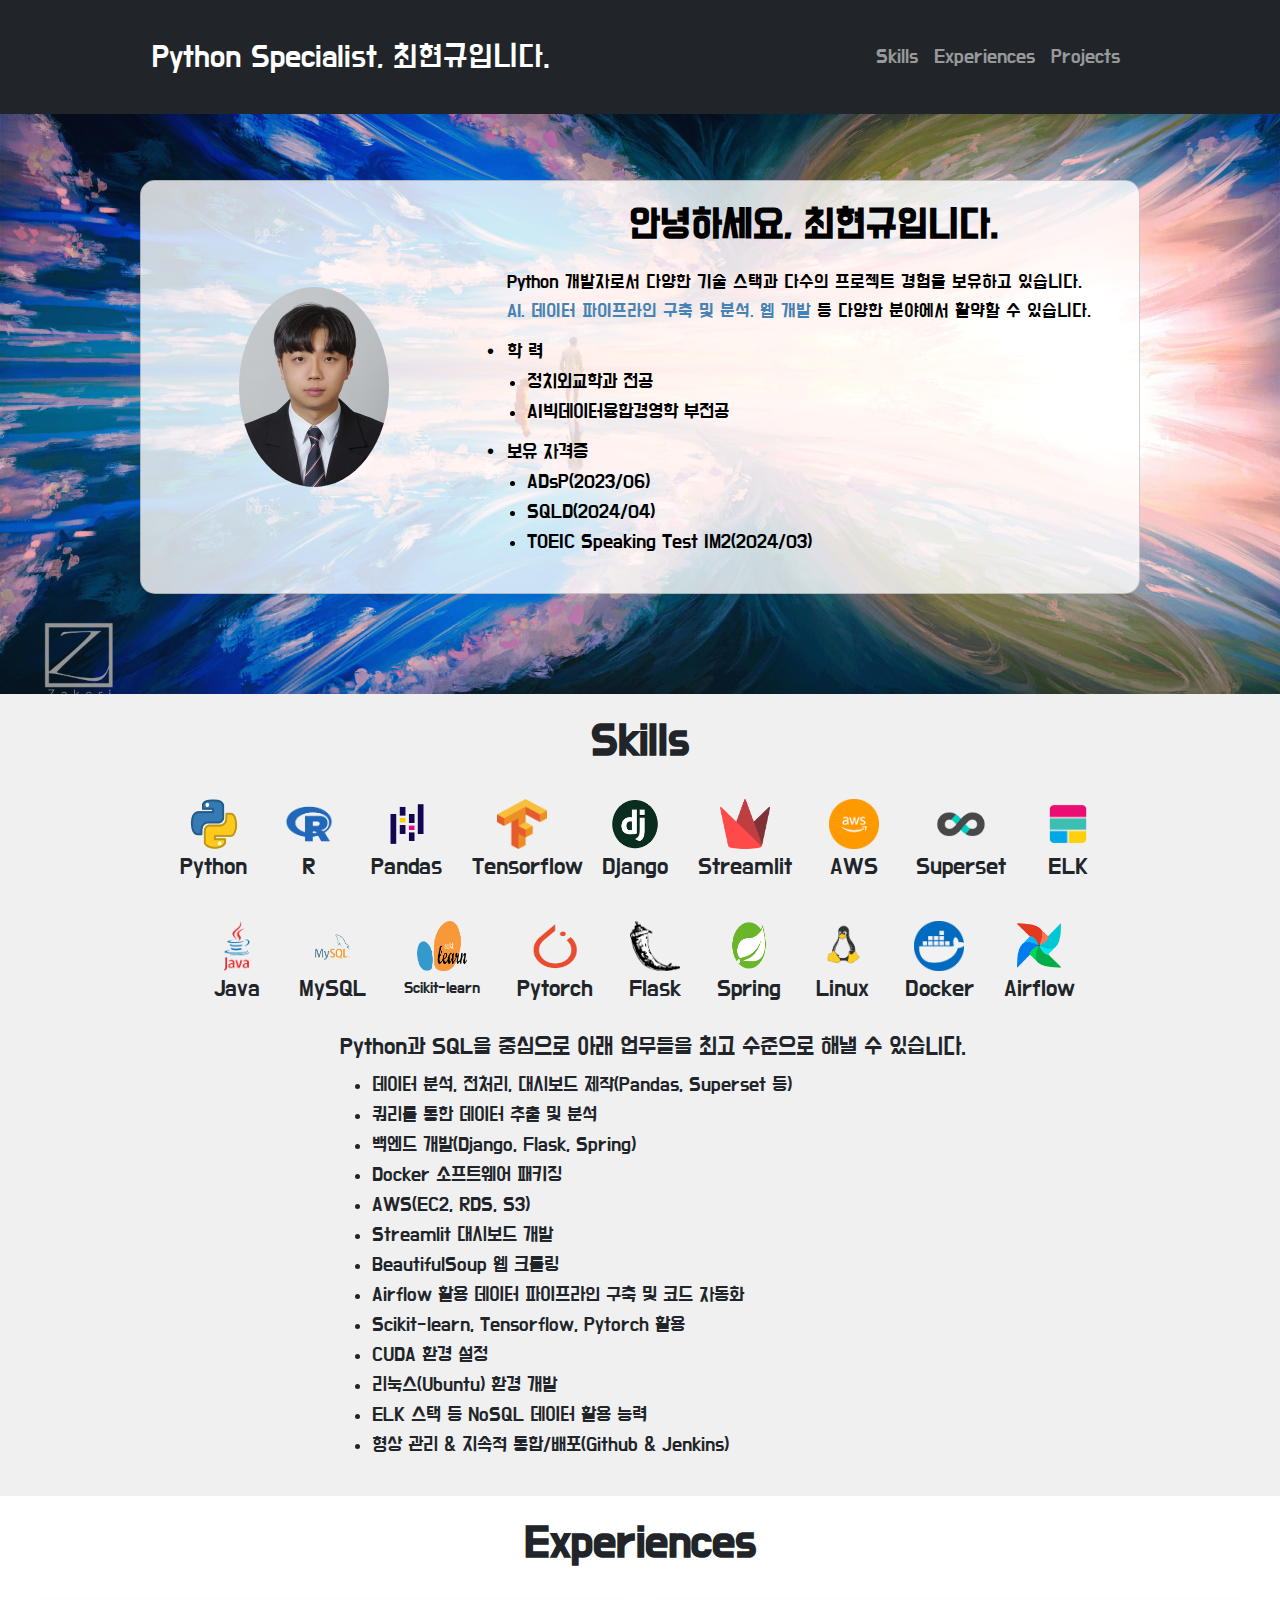
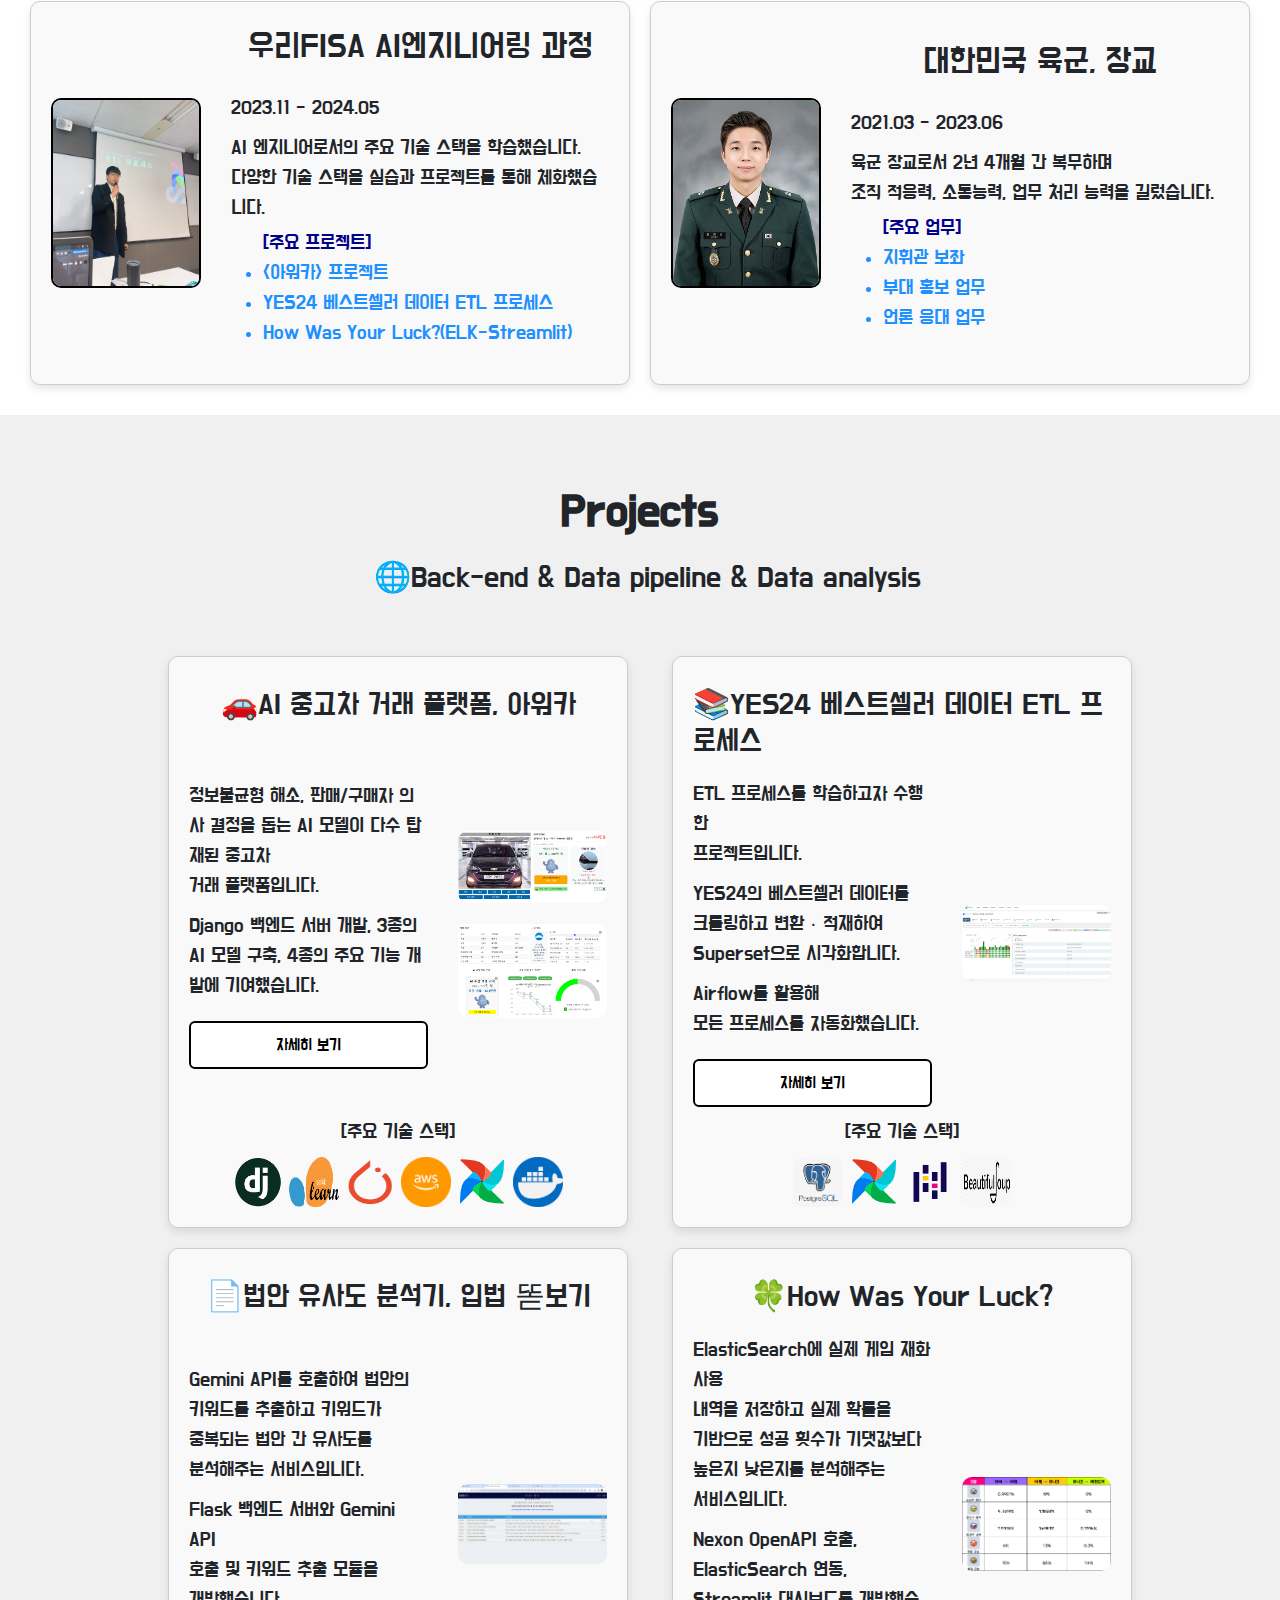
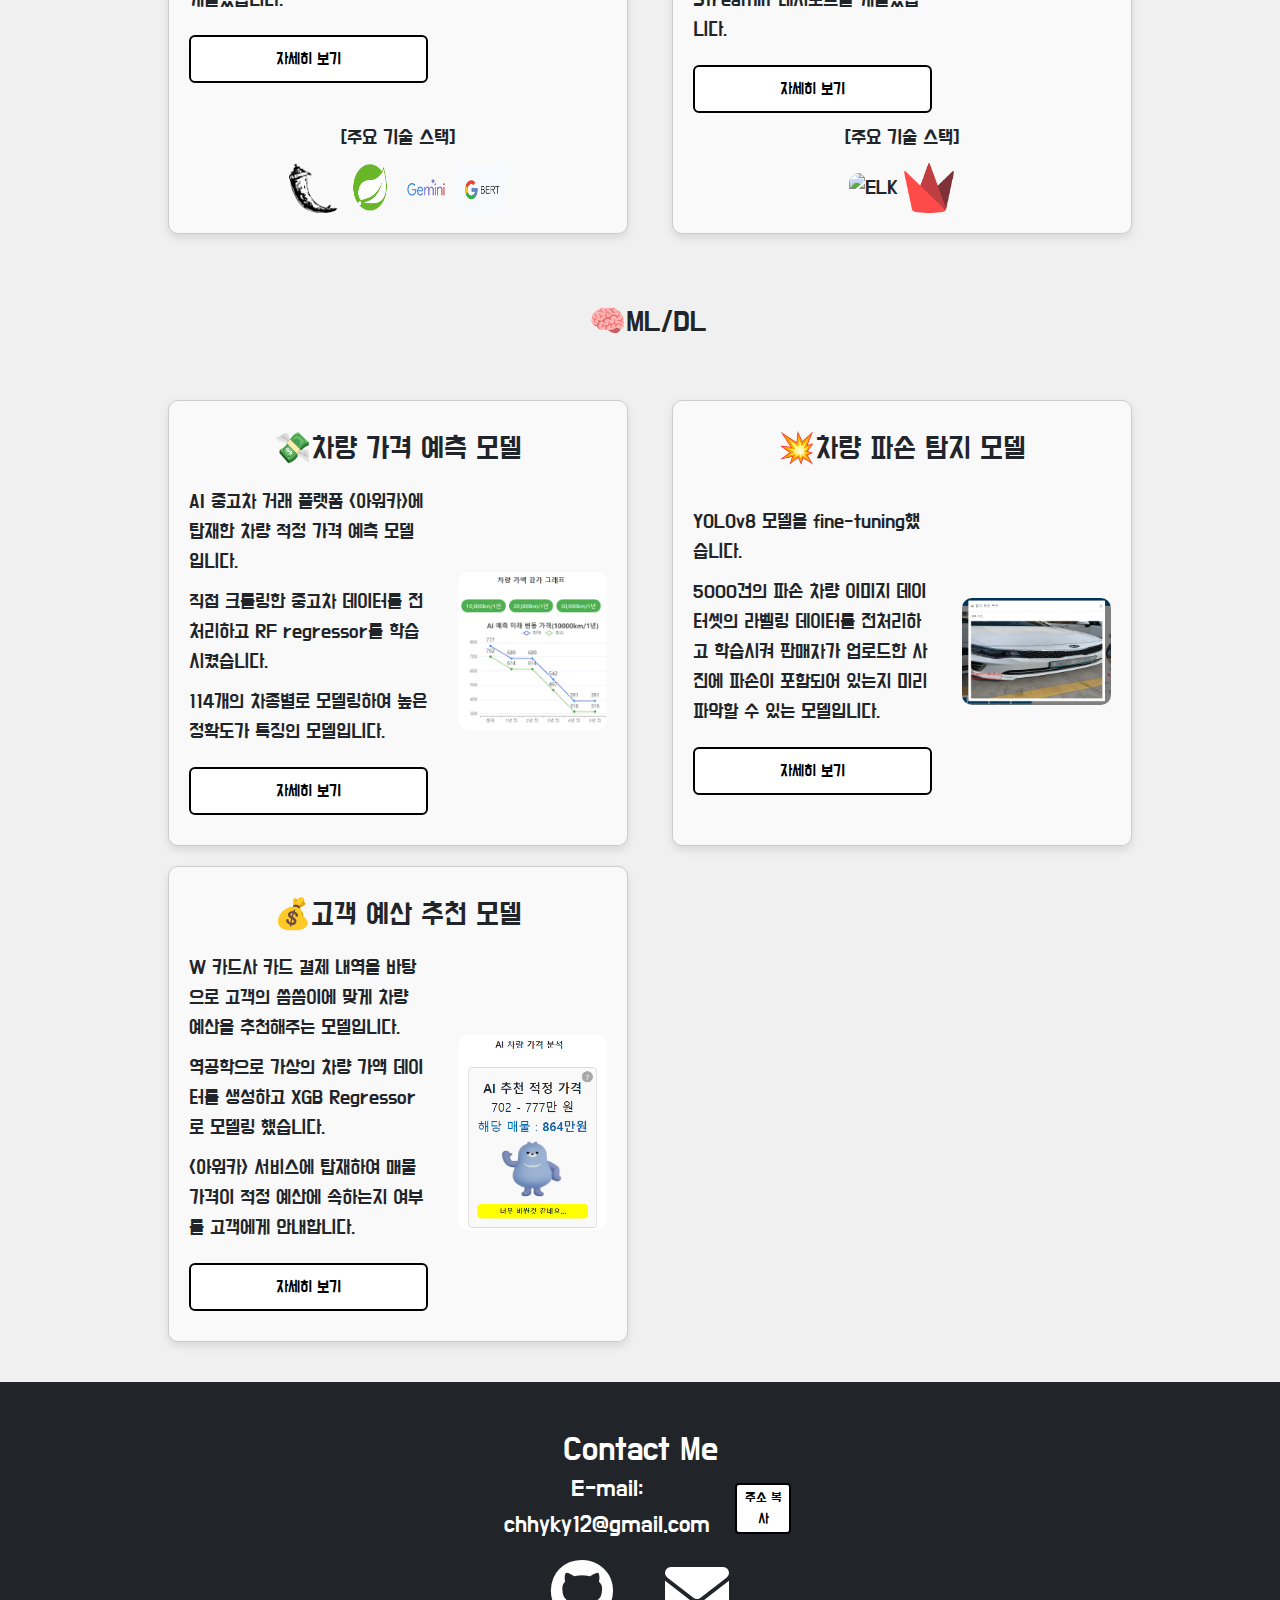
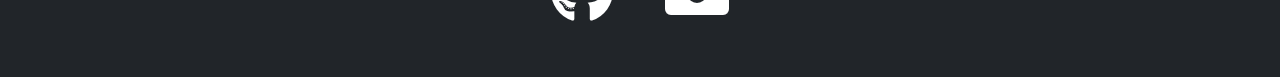
==== index.html @ 743d0a84 "기술 스택 추가" ====
<!DOCTYPE html>
<html lang="en">

<head>
    <meta charset="utf-8" />
    <meta name="viewport" content="width=device-width, initial-scale=1.0">
    <meta name="description" content="" />
    <meta name="author" content="" />
    <title>최현규 포트폴리오</title>
    <link rel="icon" type="image/x-icon" href="assets/python.ico" />
    <!-- Core theme CSS (includes Bootstrap)-->
    <link href="css/styles.css" rel="stylesheet" />
    <link href="https://fonts.googleapis.com/css2?family=Do+Hyeon&display=swap" rel="stylesheet">
    <link rel="stylesheet" href="https://cdnjs.cloudflare.com/ajax/libs/font-awesome/6.0.0-beta3/css/all.min.css">
    <style>
        body {
            font-family: 'Do Hyeon', sans-serif;
            font-size: 20px;
        }

        h4 {
            width: 800px;
        }

        footer a {
            color: white;
            margin: 0 10px;
            text-decoration: none;
            font-size: 2em;
        }

        .highlight {
            color: steelblue;
        }

        .container {
            display: flex;
            flex-direction: row;
        }

        @media (max-width: 768px) {
            .container {
                flex-direction: column;
            }
        }

        img {
            max-width: 100%;
            height: auto;
        }

        h1,
        h2,
        h3,
        p {
            font-size: 1.2em;
        }

        @media (max-width: 768px) {
            h1,
            h2,
            h3,
            p {
                font-size: 1em;
            }
        }

        .hero-section {
            background-image: url('assets/background_img.jpg');
            background-size: cover;
            background-position: center;
            color: white;
            padding: 100px 0;
        }
        .hero-section h1 {
            font-size: 2em;
        }

        .card {
            display: flex;
            align-items: center;
            justify-content: center;
            background-color: rgba(255, 255, 255, 0.8);
            padding: 20px;
            border-radius: 15px;
        }

        .card-left img {
            border-radius: 50%;
            width: 150px;
            height: 200px;
            object-fit: cover;
        }

        .card-right {
            margin-left: 20px;
        }

        .section {
            padding: 60px 0;
        }

        .skills {
            display: flex;
            flex-wrap: wrap;
            justify-content: center;
        }

        .skill-item {
            flex-basis: 10%;
            text-align: center;
            margin-bottom: 5px;
        }

        .experience-card {
            display: flex;
            align-items: center;
            background-color: #f9f9f9;
            border: 1px solid #ccc;
            padding: 20px;
            margin-bottom: 20px;
            border-radius: 10px;
        }

        .experience-card img {
            max-width: 150px;
            min-height: 190px;
            margin-right: 20px;
            border-radius: 10px;
        }

        .project-card {
            background-color: #fff;
            border: 1px solid #ddd;
            border-radius: 10px;
            margin-bottom: 20px;
            padding: 15px;
        }

        .project-header h3 {
            font-size: 1.5em;
            margin-bottom: 10px;
        }

        .project-body {
            display: flex;
            justify-content: space-between;
        }

        .project-content {
            flex-basis: 60%;
        }

        .project-images {
            flex-basis: 35%;
            text-align: center;
        }

        .project-images img {
            max-width: 100%;
            margin-bottom: 10px;
            border-radius: 10px;
        }

        .custom-list,
        .sub-list {
            list-style-type: none;
            padding-left: 0;
        }

        .custom-list>li {
            margin-bottom: 10px;
        }

        .sub-list>li {
            margin-left: 20px;
            list-style-type: disc;
        }
        .experience-section {
            text-align: center;
        }
    
        .experience-section h1 {
            margin-bottom: 20px;
            font-size: 2.3em;
        }

        .experience-section h2 {
            margin-bottom: 20px;
            font-size: 1.7em;
        }

        .experience-section p {
            margin-bottom: 5px;
            font-size: 1em;
        }
        
        .skills-section {
            text-align: center;
        }
        .skills-section h1 {
            margin-bottom: 20px;
            font-size: 2.3em;
        }
    
        .experience-card-container {
            display: flex;
            justify-content: center;
            flex-wrap: wrap;
        }
    
        .experience-card {
            display: flex;
            margin: 10px;
            padding: 20px;
            border: 1px solid #ccc;
            border-radius: 10px;
            background-color: #f9f9f9;
            width: 90%;
            max-width: 600px;
        }
    
        .experience-card img {
            border-radius: 10px;
            margin-right: 20px;
            min-height: 190px;
        }
    
        .experience-content {
            text-align: left;
        }
        .projects-section {
            text-align: center;
        }
    
        .projects-section h1 {
            margin-bottom: 20px;
        }
    
        .projects-section .sub-header {
            text-align: center;
            margin-left: 15px;
        }
    
        .projects-card-container {
            display: flex;
            justify-content: center;
            flex-wrap: wrap;
        }
    
        .project-card {
            display: flex;
            flex-direction: column;
            margin: 10px;
            padding: 20px;
            border: 1px solid #ccc;
            border-radius: 10px;
            background-color: #f9f9f9;
            width: 90%;
            max-width: 600px;
        }
    
        .project-card img {
            border-radius: 10px;
            margin-top: 10px;
            max-width: 100%;
        }
    
        .project-content {
            text-align: left;
        }
        .project-card {
            display: flex;
            flex-direction: column;
            padding: 20px;
            border: 1px solid #ccc;
            border-radius: 10px;
            background-color: #f9f9f9;
            max-width: 100%; /* 카드의 최대 너비를 100%로 설정 */
        }
    
        .project-card img {
            border-radius: 10px;
            margin-top: 10px;
            max-width: 100%;
            height: auto;
        }
    
        .project-images img {
            width: 100%; /* 이미지 크기를 조절합니다 */
            max-height: 200px; /* 최대 높이를 설정합니다 */
            object-fit: cover; /* 이미지 비율을 유지하면서 영역에 맞게 조절 */
        }
    
        .project-content {
            text-align: left;
        }
        .projects-section {
            text-align: center;
        }
    
        .projects-section h1 {
            margin-bottom: 20px;
        }
    
        .projects-section .sub-header {
            text-align: center;
            margin-left: 15px;
        }
    
        .project-card {
            display: flex;
            flex-direction: column;
            padding: 20px;
            border: 1px solid #ccc;
            border-radius: 10px;
            background-color: #f9f9f9;
            max-width: 100%; /* 카드의 최대 너비를 100%로 설정 */
        }
    
        .project-card img {
            border-radius: 10px;
            margin-top: 10px;
            max-width: 100%;
            height: auto;
        }
    
        .project-images img {
            width: 100%; /* 이미지 크기를 조절합니다 */
            max-height: 300px; /* 최대 높이를 설정합니다 */
            object-fit: cover; /* 이미지 비율을 유지하면서 영역에 맞게 조절 */
        }
    
        .project-content {
            text-align: left;
        }
        
        /* 카드 너비 조정 */
        .col-md-6 {
            max-width: 48%; /* 카드 간격을 유지하기 위해 48%로 설정 */
            margin: 1%;
        }
        .projects-section {
            text-align: center;
            margin-top: 50px; /* 여백 추가 */
        }
    
        .projects-section h1 {
            margin-bottom: 20px;
        }
    
        .projects-section .sub-header {
            text-align: center;
            margin-left: 15px;
        }
    
        .project-card {
            display: flex;
            flex-direction: column;
            padding: 20px;
            border: 1px solid #ccc;
            border-radius: 10px;
            background-color: #f9f9f9;
            min-width: 100%; /* 카드의 최대 너비를 100%로 설정 */
        }
    
        .project-card img {
            border-radius: 10px;
            margin-top: 10px;
            max-width: 100%;
            height: auto;
        }
    
        .project-images img {
            width: 100%; /* 이미지 크기를 조절합니다 */
            max-height: 400px; /* 최대 높이를 설정합니다 */
            object-fit: cover; /* 이미지 비율을 유지하면서 영역에 맞게 조절 */
        }
    
        .project-content {
            text-align: left;
        }
        
        /* 카드 너비 조정 */
        .col-md-6 {
            max-width: 48%; /* 카드 간격을 유지하기 위해 48%로 설정 */
            margin: 1%;
        }

        .projects-section h1 {
            font-size: 2.3em; /* Projects 섹션의 h1 글씨 크기 조정 */
        }
        .projects-section h3 {
            font-size: 1.5em; /* Projects 섹션의 h1 글씨 크기 조정 */
        }
        .projects-section h4 {
            font-size: 1.3em; /* Projects 섹션의 h1 글씨 크기 조정 */
        }
        .projects-section p {
            font-size: 1em; /* Projects 섹션의 h1 글씨 크기 조정 */
        }
        .hero-section .card-right {
            color: black; /* Hero section의 텍스트 색상을 검정으로 변경 */
        }
        footer {
            text-align: center;
        }
        
        footer a {
            color: white;
            margin: 0 15px;
            text-decoration: none;
            font-size: 2rem; /* 아이콘 크기를 조정 */
        }
        
        footer p, footer h3 {
            margin-bottom: 10px; /* 텍스트 간 간격 조정 */
        }
        
        footer {
            text-align: center;
        }
        
        footer a {
            color: white;
            margin: 0 15px;
            text-decoration: none;
            font-size: 2rem; /* 아이콘 크기를 조정 */
        }
        
        footer p, footer h3 {
            margin-bottom: 10px; /* 텍스트 간 간격 조정 */
        }
        
    
        footer {
            text-align: center;
        }
        
        footer a {
            color: white;
            margin: 0 15px;
            text-decoration: none;
            font-size: 2rem; /* 아이콘 크기를 조정 */
        }
        
        footer p, footer h3 {
            margin-bottom: 10px; /* 텍스트 간 간격 조정 */
        }
        footer {
            text-align: center;
        }
        
        footer a {
            color: white;
            margin: 0 15px;
            text-decoration: none;
            font-size: 2rem; /* 아이콘 크기를 조정 */
        }
        
        footer p, footer h3 {
            margin-bottom: 10px; /* 텍스트 간 간격 조정 */
        }
        
        footer .d-flex {
            display: flex;
            justify-content: center;
            align-items: center;
            flex-direction: column; /* 아이콘과 텍스트를 세로로 정렬 */
        }
        
        footer .d-flex a {
            margin: 10px; /* 아이콘 간 간격 조정 */
        }
        
        footer {
            text-align: center;
        }
        
        footer a {
            color: white;
            margin: 0 15px;
            text-decoration: none;
            font-size: 2rem; /* 아이콘 크기를 조정 */
        }
        
        footer p, footer h3 {
            margin-bottom: 10px; /* 텍스트 간 간격 조정 */
        }
        
        footer .mt-3 {
            display: flex;
            justify-content: center;
            align-items: center;
            margin-top: 10px; /* 아이콘과 텍스트 사이 간격 조정 */
        }
        
        footer .mt-3 a {
            margin: 0 10px;
        }
        
        footer {
            text-align: center;
        }
        
        footer a {
            color: white;
            margin: 0 15px;
            text-decoration: none;
            font-size: 2rem; /* 아이콘 크기를 조정 */
        }
        
        footer p {
            margin-bottom: 10px; /* 텍스트 간 간격 조정 */
        }

        footer h3 {
            margin-bottom: 10px; /* 텍스트 간 간격 조정 */
            font-size: 1.7em; /* 아이콘 크기를 조정 */
        }
        
        footer .mt-3 {
            display: flex;
            justify-content: center;
            align-items: center;
            margin-top: 10px; /* 아이콘과 텍스트 사이 간격 조정 */
        }
        
        footer .mt-3 a {
            margin: 0 10px;
        }

        footer {
            text-align: center;
        }
        
        footer a {
            color: white;
            margin: 0 10px;
            text-decoration: none;
            font-size: 2rem; /* 아이콘 크기를 조정 */
        }
        
        footer p, footer h3 {
            margin-bottom: 10px; /* 텍스트 간 간격 조정 */
            text-align: center;
        }

        /* 각 목록 항목에 대해 새로운 글머리 기호 스타일을 추가 */
        ul.custom-list > li:before {
            content: '•'; /* 글머리 기호로 사용할 문자 */
            color: black; /* 글머리 기호의 색상 */
            display: inline-block; 
            width: 1em; /* 글머리 기호의 가로 크기 */
            margin-left: -1em; /* 글머리 기호의 위치 조정 */
        }

        ul.sub-list > li:before {
            color: black; /* 서브 글머리 기호의 색상 */
            display: inline-block;
            width: 1em;
            margin-left: -1em;
        }

        footer .btn {
            display: inline-block;
            margin-top: 10px;
        }

        .email-copy {
            display: flex;
            justify-content: center;
            align-items: center;
            gap: 10px; /* 이메일 주소와 버튼 사이의 간격 */
        }
        
        .email-copy p {
            margin: 0;
        }

        #copy-button {
            padding: 2px 6px; /* 버튼 크기 조정 */
            font-size: 0.9rem; /* 버튼 텍스트 크기 조정 */
            margin-bottom: 8px;
        }
        
        @media (max-width: 768px) {
            footer p, footer h3 {
                margin-bottom: 20px; /* 모바일에서의 텍스트 간 간격 조정 */
            }
        
            footer a {
                margin: 10px; /* 모바일에서의 아이콘 간 간격 조정 */
            }
        }
    </style>
</head>

<body id="page-top">
    <!-- Navigation-->
    <nav class="navbar navbar-expand-lg navbar-dark bg-dark fixed-top" id="mainNav">
        <div class="container px-4">
            <a class="navbar-brand" href="#page-top">Python Specialist, 최현규입니다.</a>
            <button class="navbar-toggler" type="button" data-bs-toggle="collapse" data-bs-target="#navbarResponsive" aria-controls="navbarResponsive" aria-expanded="false" aria-label="Toggle navigation"><span class="navbar-toggler-icon"></span></button>
            <div class="collapse navbar-collapse" id="navbarResponsive">
                <ul class="navbar-nav ms-auto">
                    <li class="nav-item"><a class="nav-link" href="#Skills">Skills</a></li>
                    <li class="nav-item"><a class="nav-link" href="#Experiences">Experiences</a></li>
                    <li class="nav-item"><a class="nav-link" href="#Projects">Projects</a></li>
                </ul>
            </div>
        </div>
    </nav>

    <section class="hero-section">
        <div class="card">
            <div class="card-left">
                <img src="[data-uri]" alt="Profile Photo" class="profile-photo">
            </div>
            <div class="card-right">
                <h1 class="fw-bolder">안녕하세요, 최현규입니다.</h1>
                <p class="lead">
                    Python 개발자로서 다양한 기술 스택과 다수의 프로젝트 경험을 보유하고 있습니다. <br>
                    <span class="highlight">AI, 데이터 파이프라인 구축 및 분석, 웹 개발 </span> 등 다양한 분야에서 활약할 수 있습니다.
                </p>
                <ul class="custom-list">
                    <li>학 력
                        <ul class="sub-list">
                            <li>정치외교학과 전공</li>
                            <li>AI빅데이터융합경영학 부전공</li>
                        </ul>
                    </li>
                    <li>보유 자격증
                        <ul class="sub-list">
                            <li>ADsP(2023/06)</li>
                            <li>SQLD(2024/04)</li>
                            <li>TOEIC Speaking Test IM2(2024/03)</li>
                        </ul>
                    </li>
                </ul>
            </div>
        </div>
    </section>

    <section id="Skills" class="section-light-gray">
        <div class="skills-section">
            <h1>Skills</h1>
            <div class="skills">
                <div class="skill-item">
                    <img src="assets/icons/python.png" alt="Python">
                    <p>Python</p>
                </div>
                <div class="skill-item">
                    <img src="assets/icons/r_icon.png" alt="R">
                    <p>R</p>
                </div>
                <div class="skill-item">
                    <img src="assets/icons/pandas.png" alt="Pandas">
                    <p>Pandas</p>
                </div>
                <div class="skill-item">
                    <img src="assets/icons/tensorflow.png" alt="Tensorflow">
                    <p>Tensorflow</p>
                </div>
                <div class="skill-item">
                    <img src="assets/icons/django.png" alt="Django">
                    <p>Django</p>
                </div>
                <div class="skill-item">
                    <img src="assets/icons/streamlit.png" alt="Streamlit">
                    <p>Streamlit</p>
                </div>
                <div class="skill-item">
                    <img src="assets/icons/aws.png" alt="AWS">
                    <p>AWS</p>
                </div>
                <div class="skill-item">
                    <img src="assets/icons/superset.png" alt="Superset">
                    <p>Superset</p>
                </div>
                <div class="skill-item">
                    <img src="assets/icons/elk.png" alt="ELK">
                    <p>ELK</p>
                </div>
            </div>
            <div class="skills">
                <div class="skill-item">
                    <img src="assets/icons/java.png" alt="Java">
                    <p>Java</p>
                </div>
                <div class="skill-item">
                    <img src="assets/icons/mysql.png" alt="MySQL">
                    <p>MySQL</p>
                </div>
                <div class="skill-item">
                    <img src="assets/icons/scikit-learn.png" alt="Scikit-learn">
                    <p style="font-size: 0.8em; width: 90.1px; height: 35.99px; text-align: center; line-height: 35.99px;">Scikit-learn</p>
                </div>
                <div class="skill-item">
                    <img src="assets/icons/pytorch.png" alt="Pytorch">
                    <p>Pytorch</p>
                </div>
                <div class="skill-item">
                    <img src="assets/icons/flask.png" alt="Flask">
                    <p>Flask</p>
                </div>
                <div class="skill-item">
                    <img src="assets/icons/spring.png" alt="Spring">
                    <p>Spring</p>
                </div>
                <div class="skill-item">
                    <img src="assets/icons/linux.png" alt="Linux">
                    <p>Linux</p>
                </div>
                <div class="skill-item">
                    <img src="assets/icons/docker.png" alt="Docker">
                    <p>Docker</p>
                </div>
                <div class="skill-item">
                    <img src="assets/icons/airflow.png" alt="Airflow">
                    <p>Airflow</p>
                </div>
            </div>
            <div class="content">
                <h4>Python과 SQL을 중심으로 아래 업무들을 최고 수준으로 해낼 수 있습니다.</h4>
                <ul>
                    <li>데이터 분석, 전처리, 대시보드 제작(Pandas, Superset 등)</li>
                    <li>쿼리를 통한 데이터 추출 및 분석</li>
                    <li>백엔드 개발(Django, Flask, Spring)</li>
                    <li>Docker 소프트웨어 패키징</li>
                    <li>AWS(EC2, RDS, S3)</li>
                    <li>Streamlit 대시보드 개발</li>
                    <li>BeautifulSoup 웹 크롤링</li>
                    <li>Airflow 활용 데이터 파이프라인 구축 및 코드 자동화</li>
                    <li>Scikit-learn, Tensorflow, Pytorch 활용</li>
                    <li>CUDA 환경 설정</li>
                    <li>리눅스(Ubuntu) 환경 개발</li>
                    <li>ELK 스택 등 NoSQL 데이터 활용 능력</li>
                    <li>형상 관리 & 지속적 통합/배포(Github & Jenkins)</li>
                </ul>
            </div>
        </div>
    </section>

    <!-- Experiences section -->
    <section id="Experiences" class="section-white">
        <div class="experience-section">
            <h1>Experiences</h1>
            <div class="experience-card-container">
                <div class="experience-card">
                    <img src="[data-uri]" alt="경험 이미지" width="150" height="190">
                    <div class="experience-content">
                        <h2>우리FISA AI엔지니어링 과정</h2>
                        <p>2023.11 - 2024.05</p>
                        <p>AI 엔지니어로서의 주요 기술 스택을 학습했습니다. <br> 다양한 기술 스택을 실습과 프로젝트를 통해 체화했습니다.</p>
                        <ul style="color: darkblue;"> [주요 프로젝트]
                            <li style="color: dodgerblue;"><아워카> 프로젝트</li>
                            <li style="color: dodgerblue;">YES24 베스트셀러 데이터 ETL 프로세스</li>
                            <li style="color: dodgerblue;">How Was Your Luck?(ELK-Streamlit)</li>
                        </ul>
                    </div>
                </div>
                <div class="experience-card">
                    <img src="[data-uri]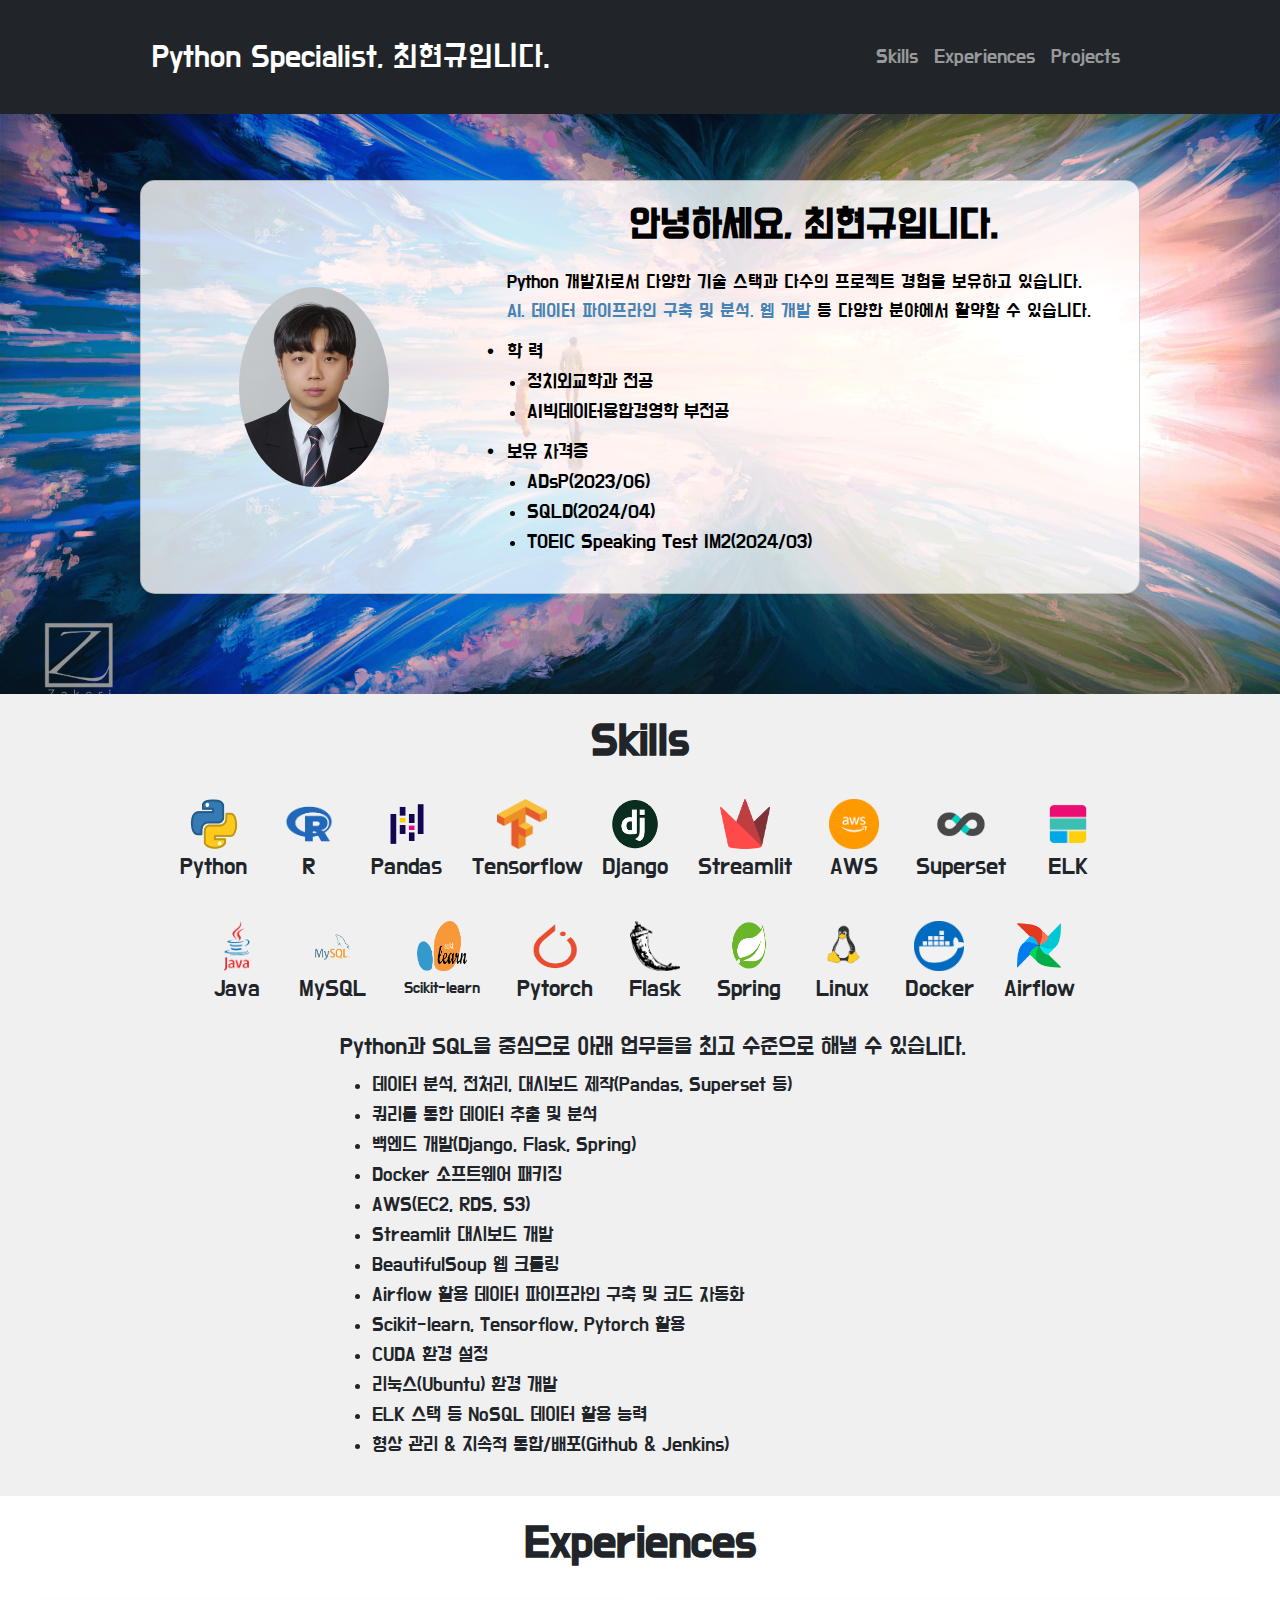
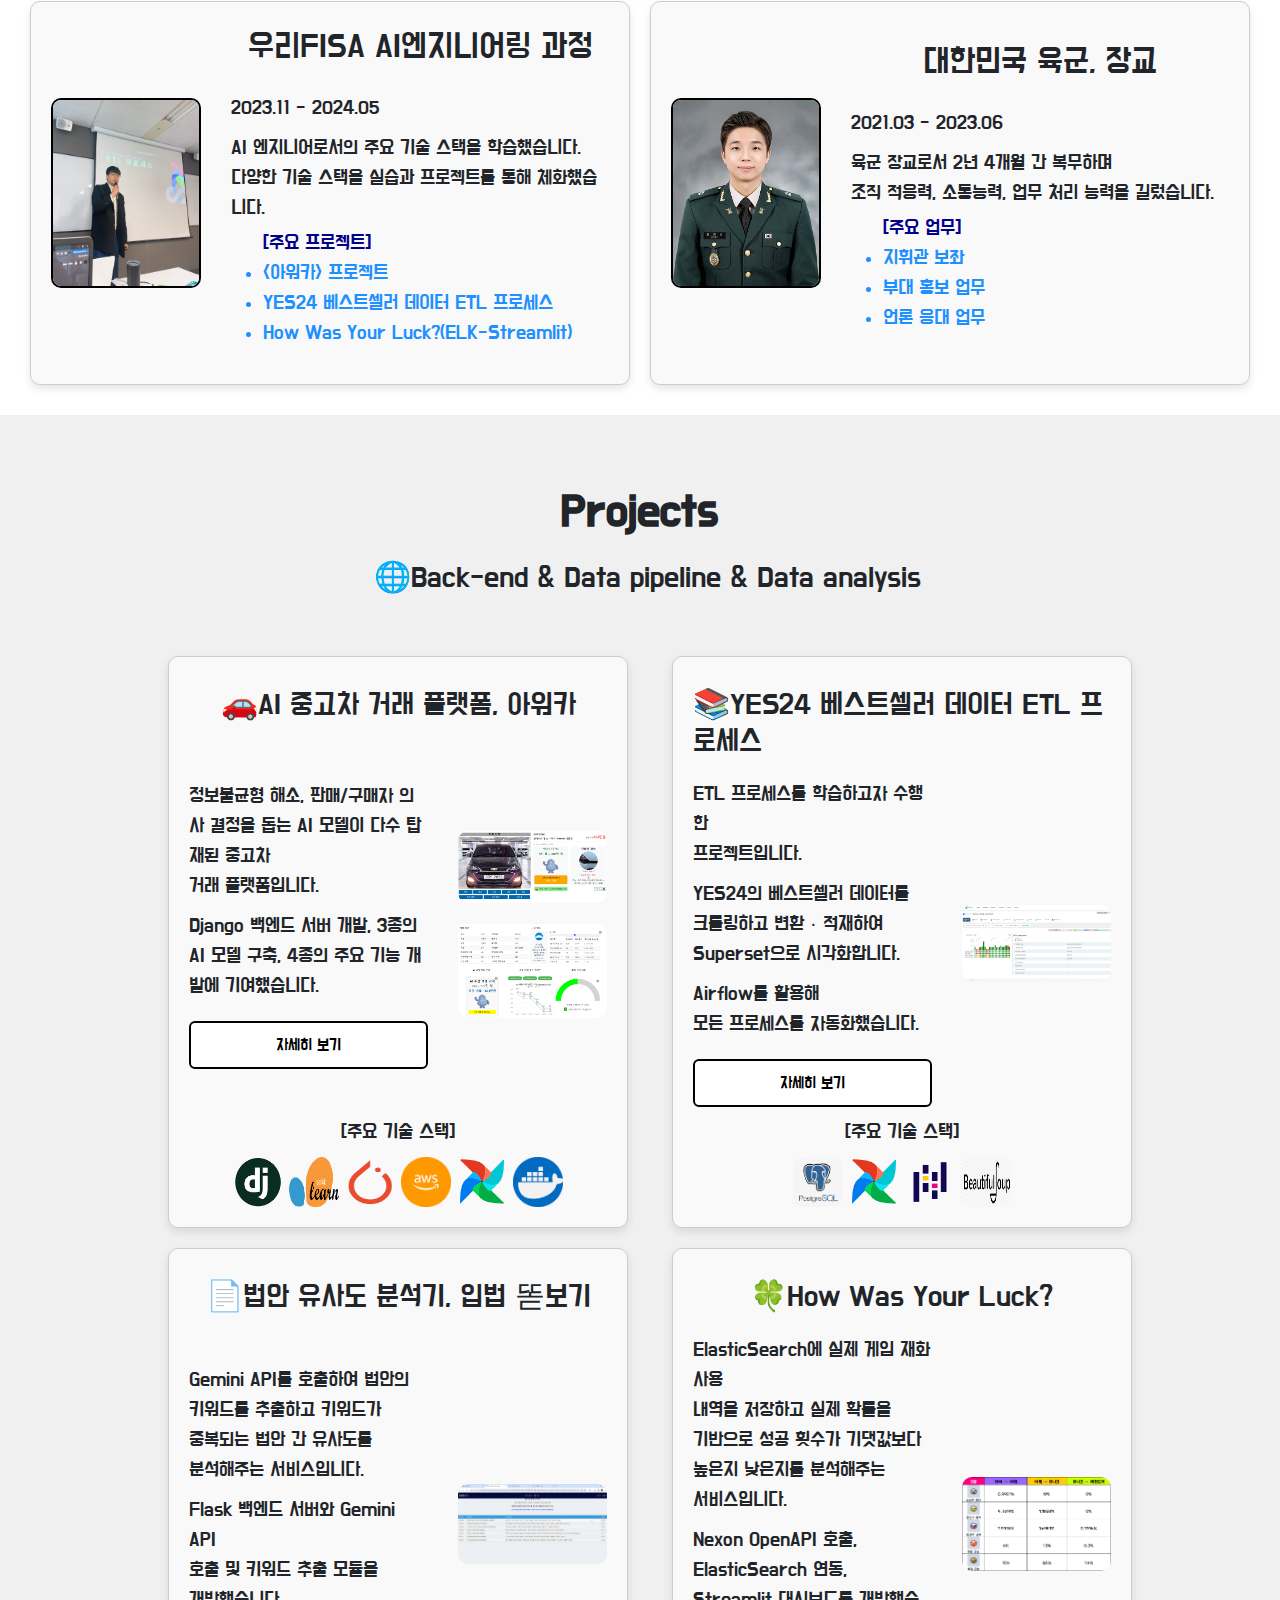
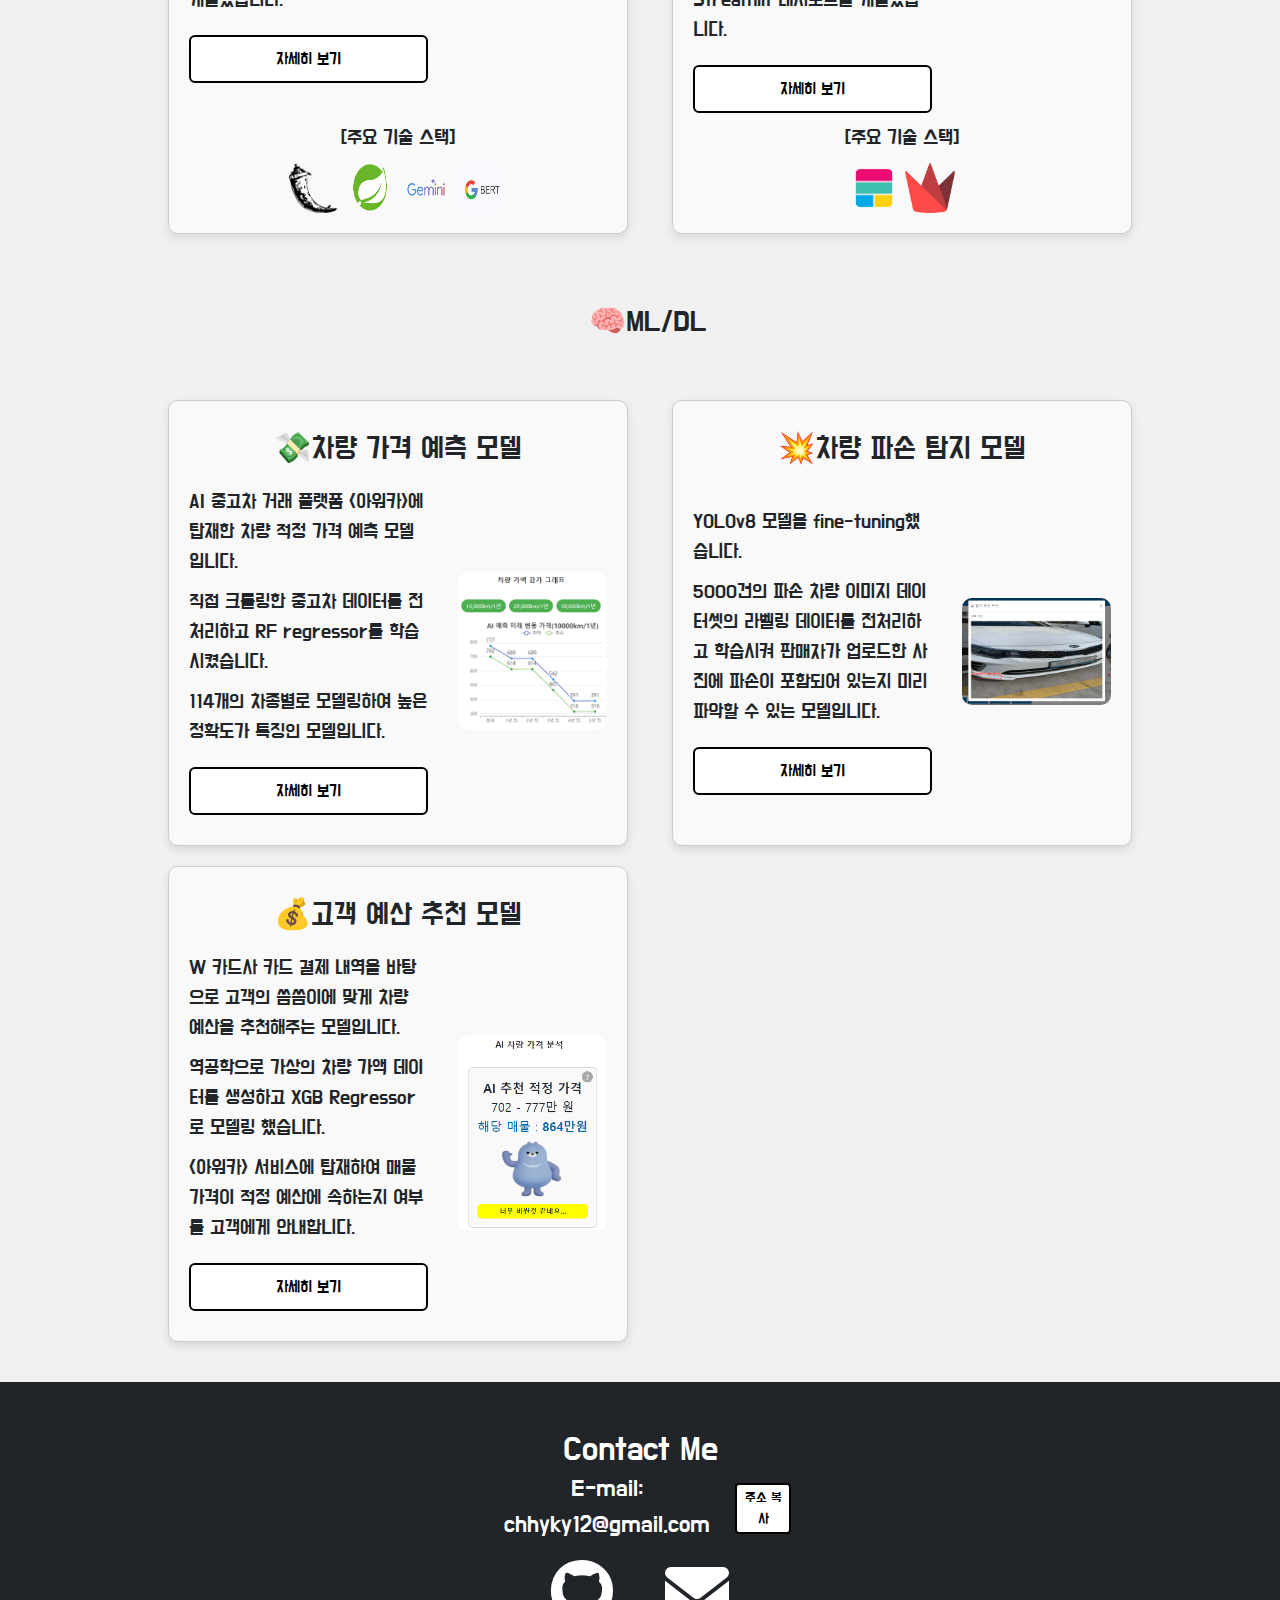
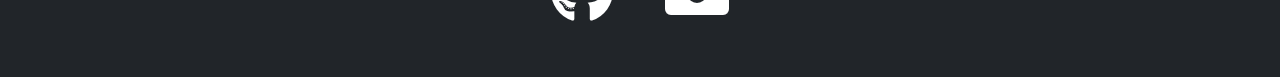
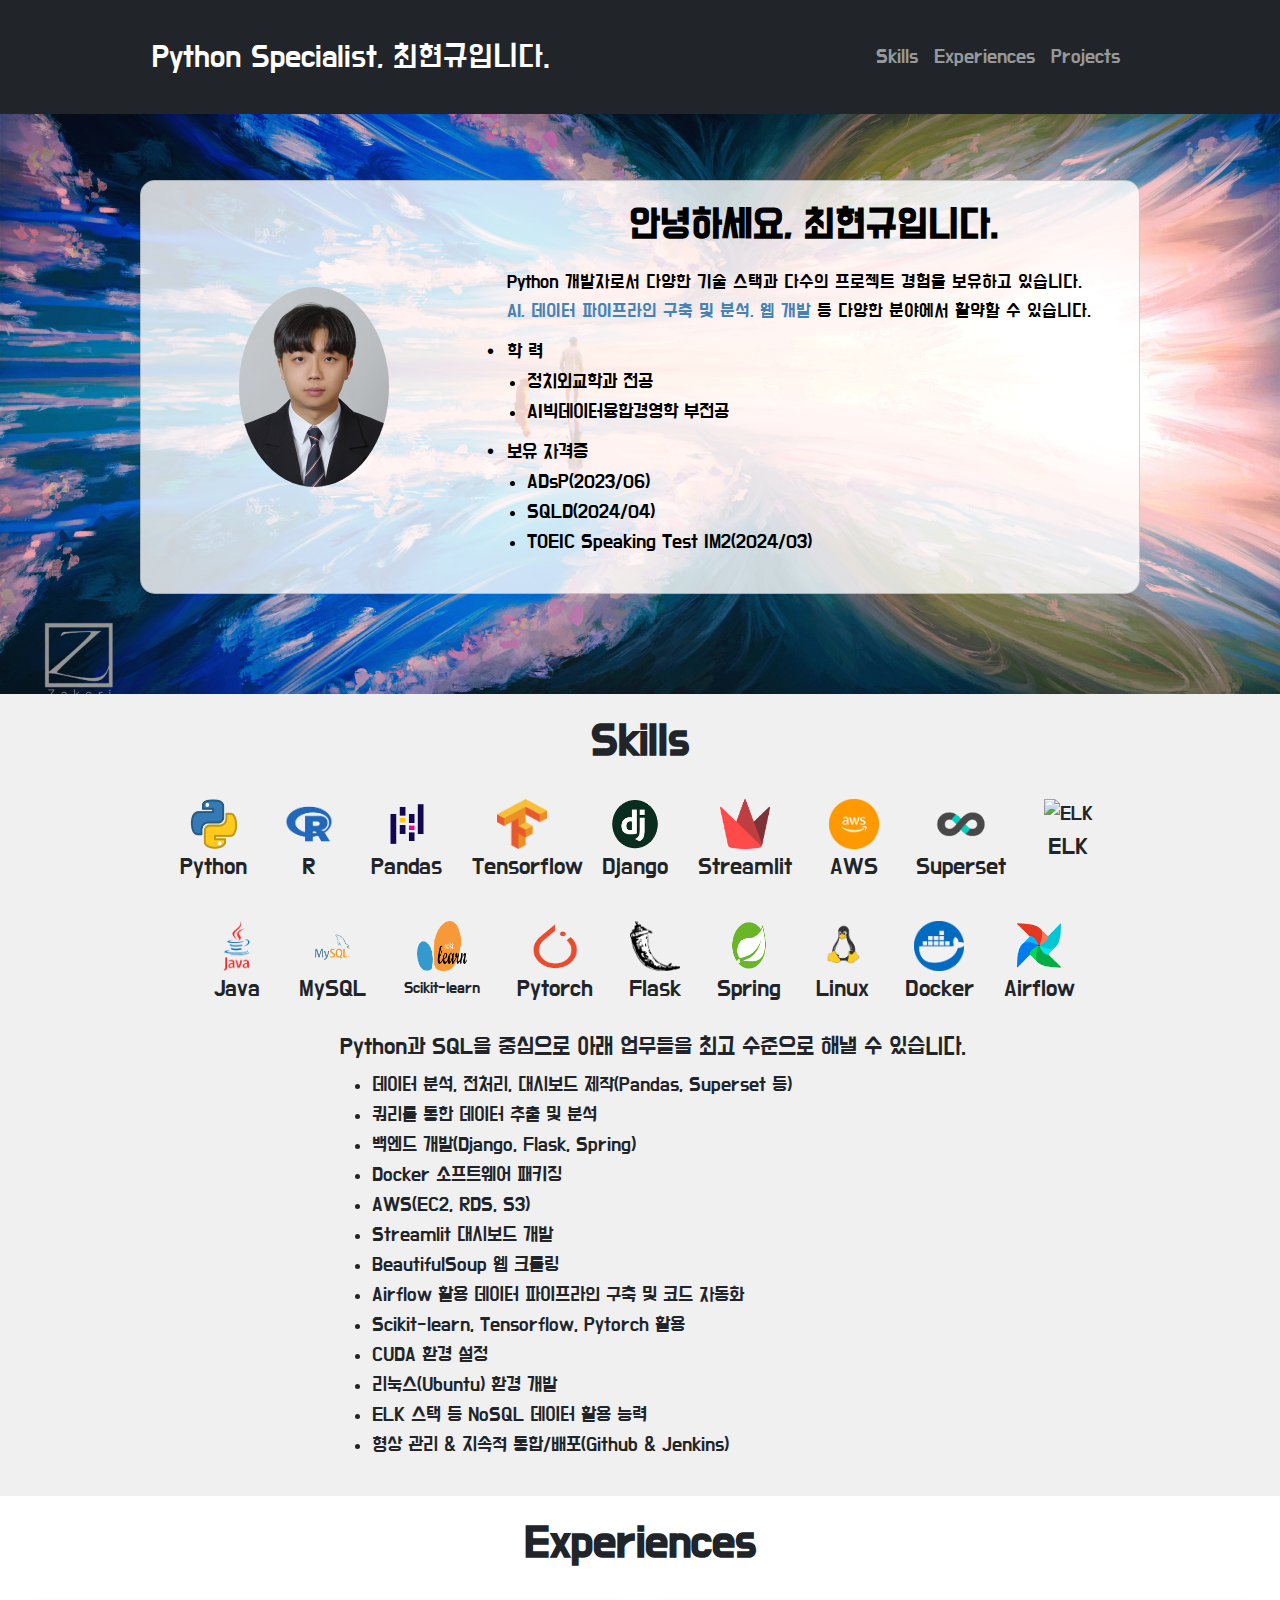
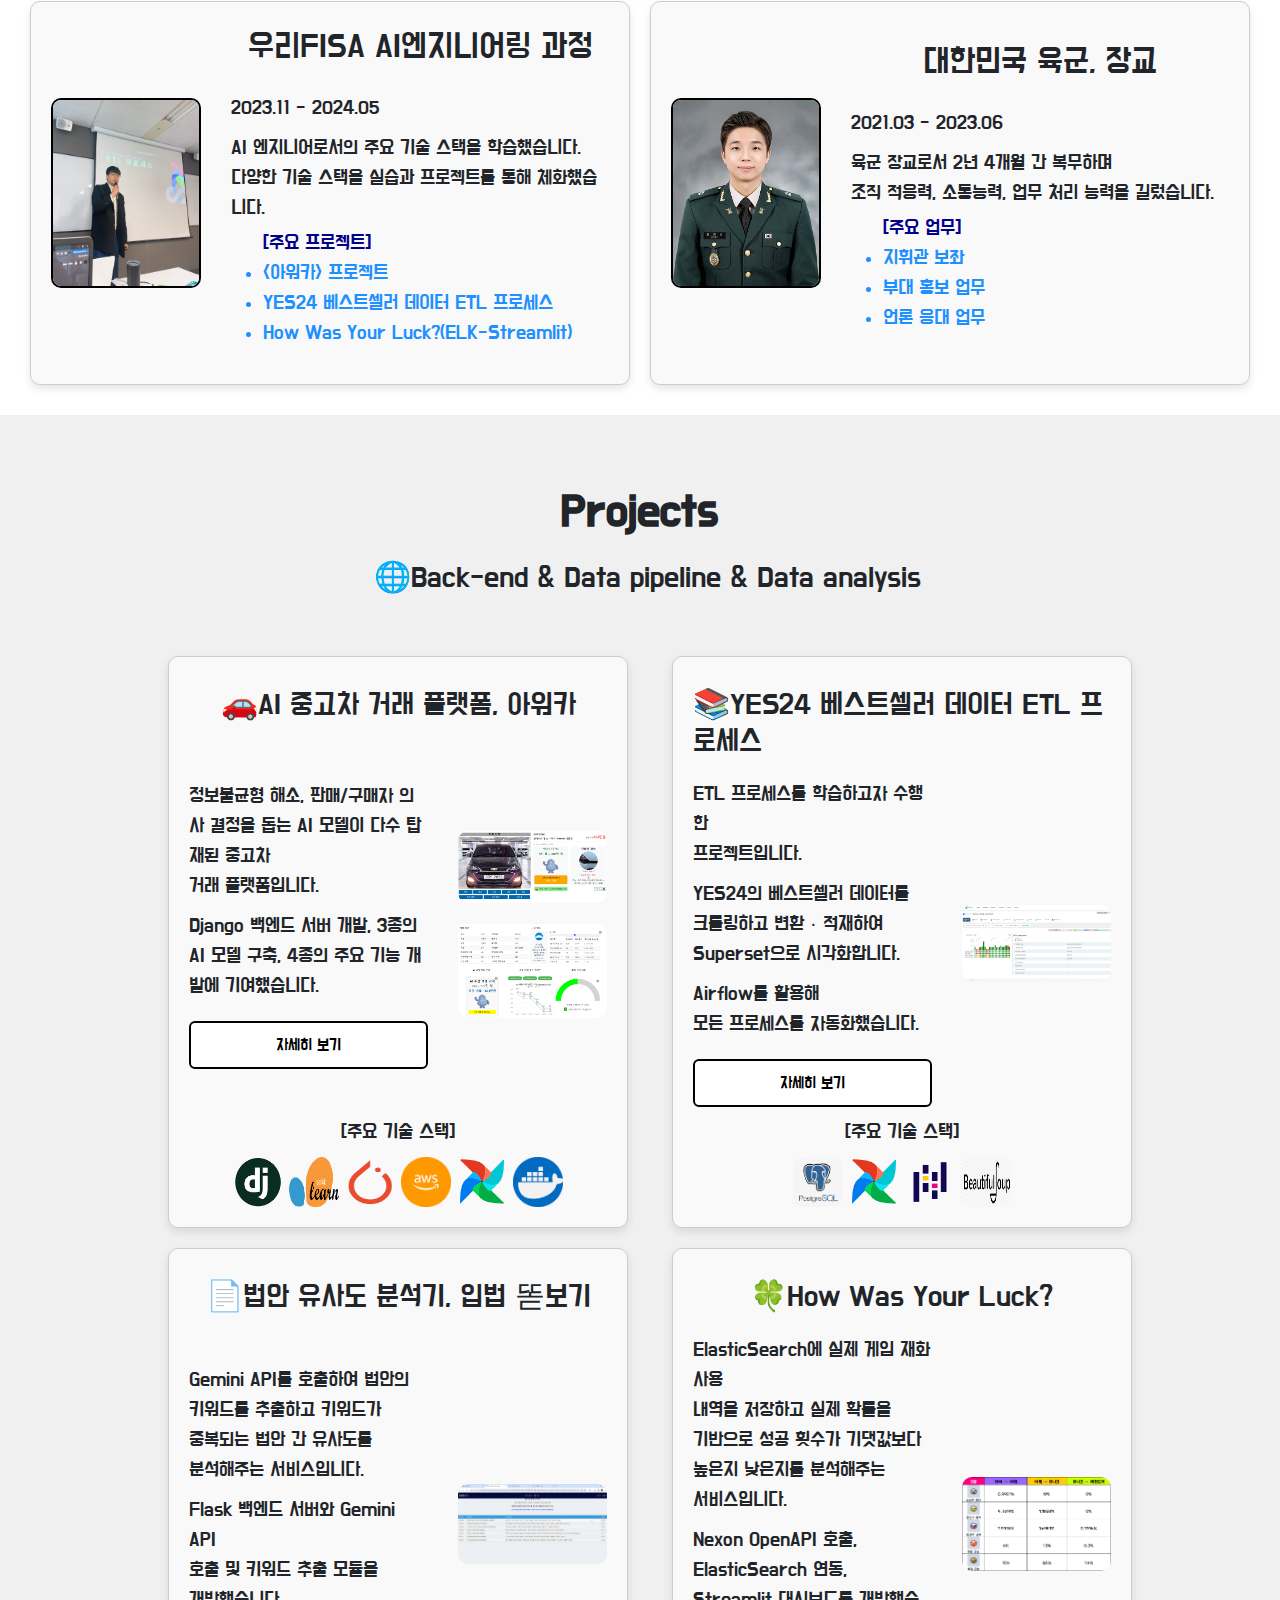
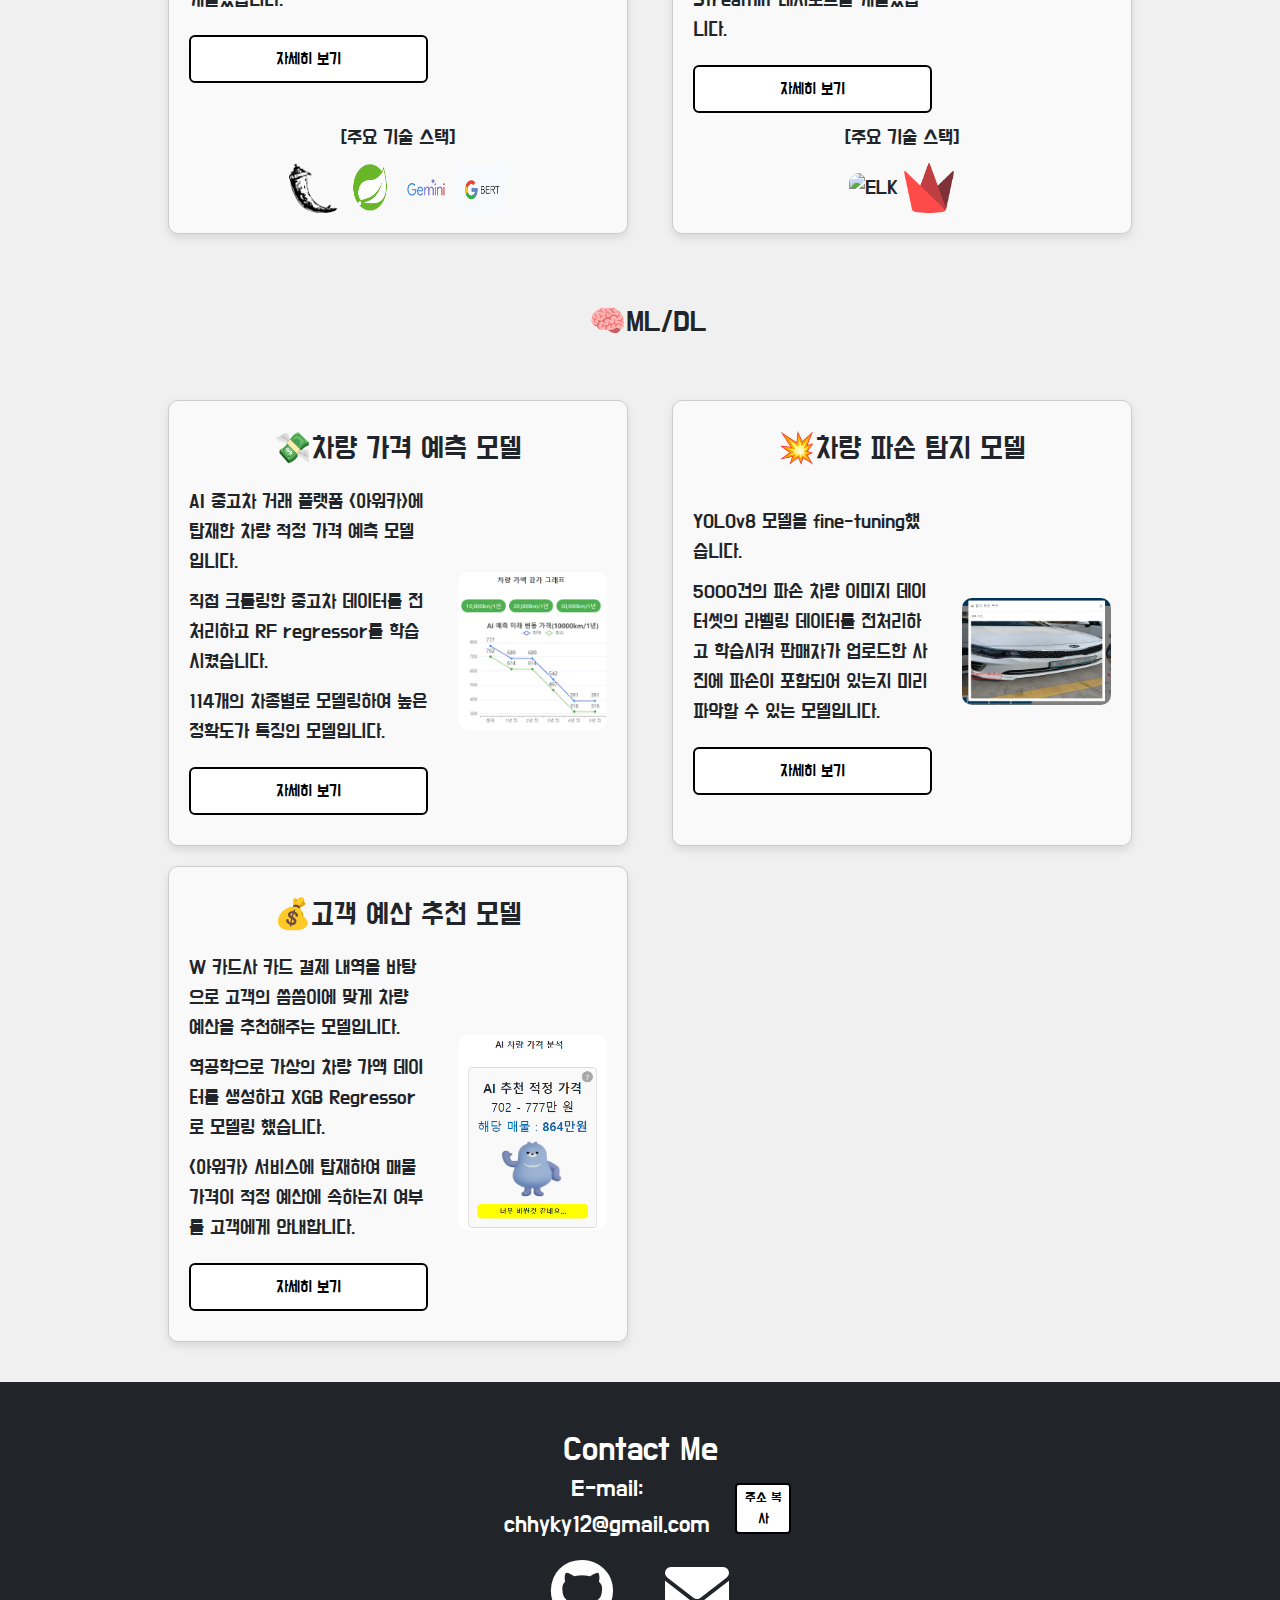
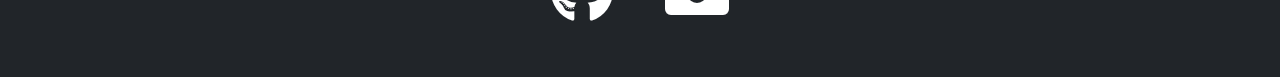
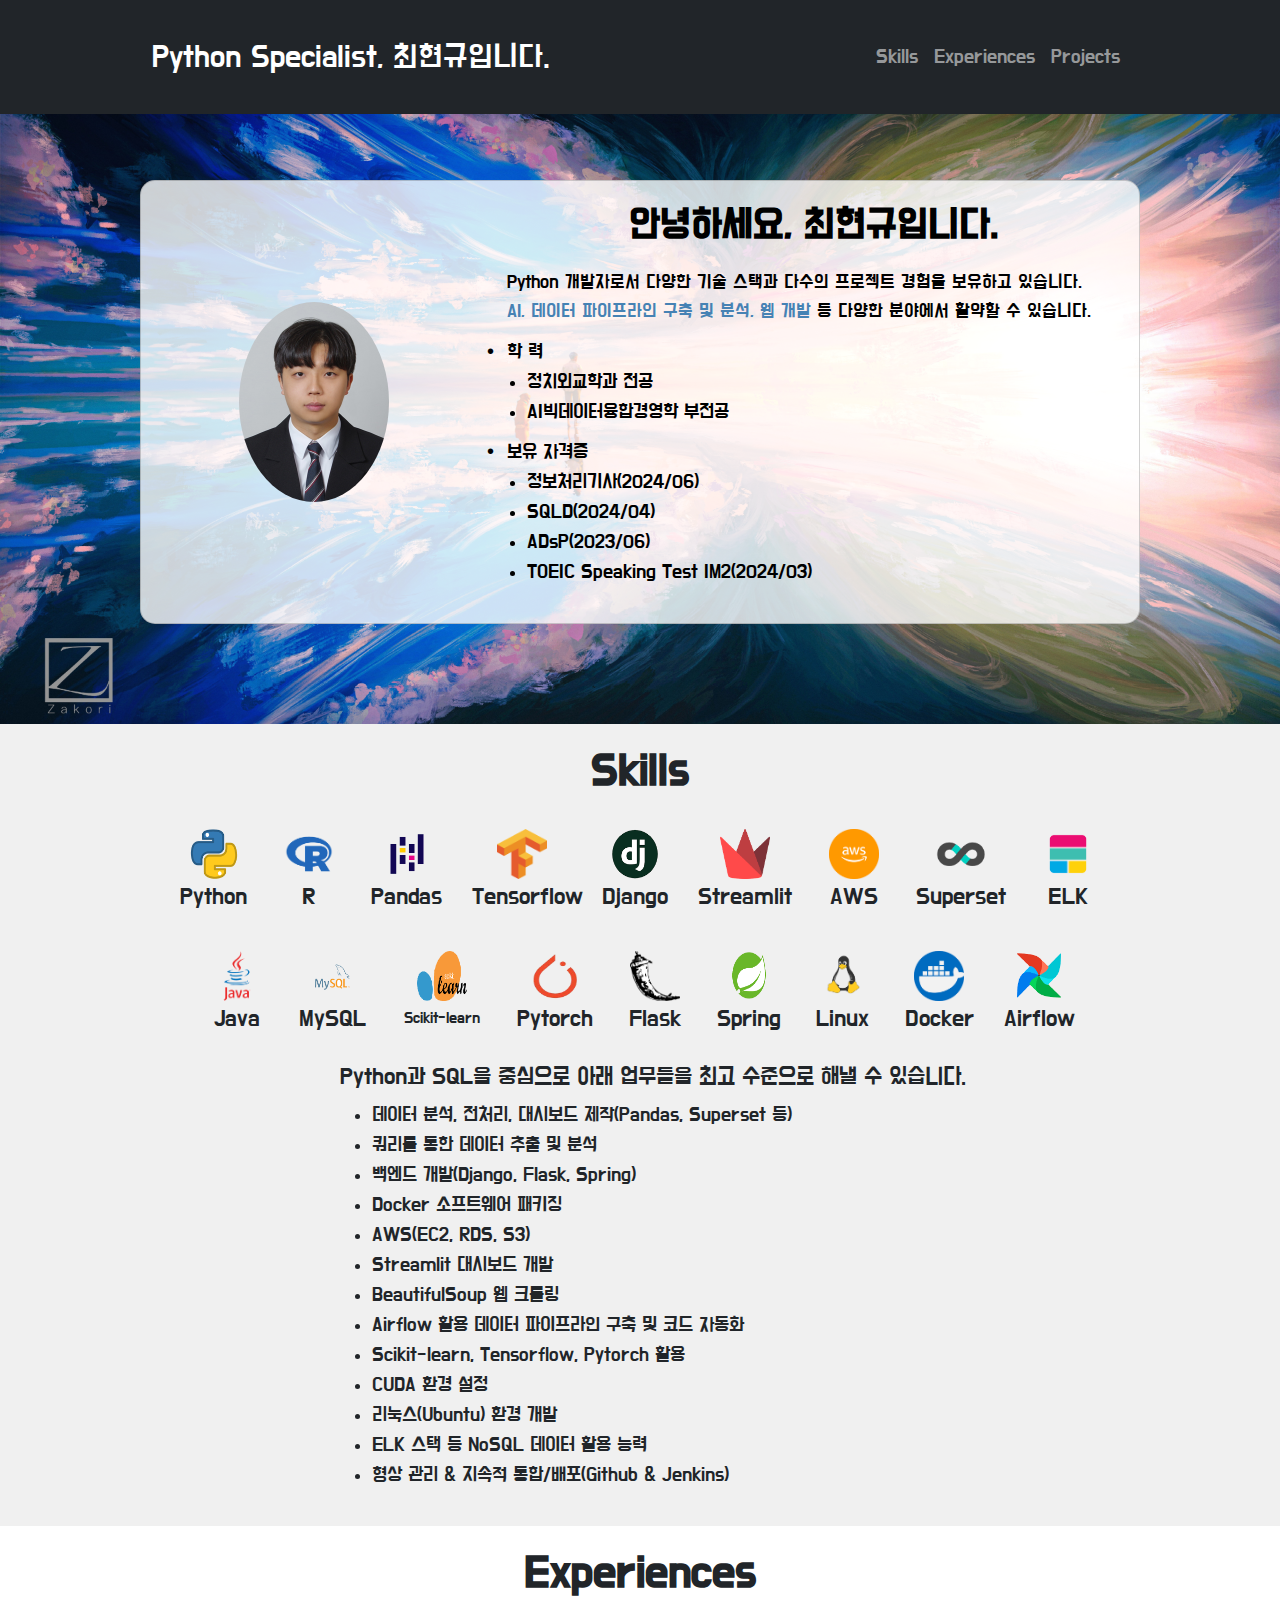
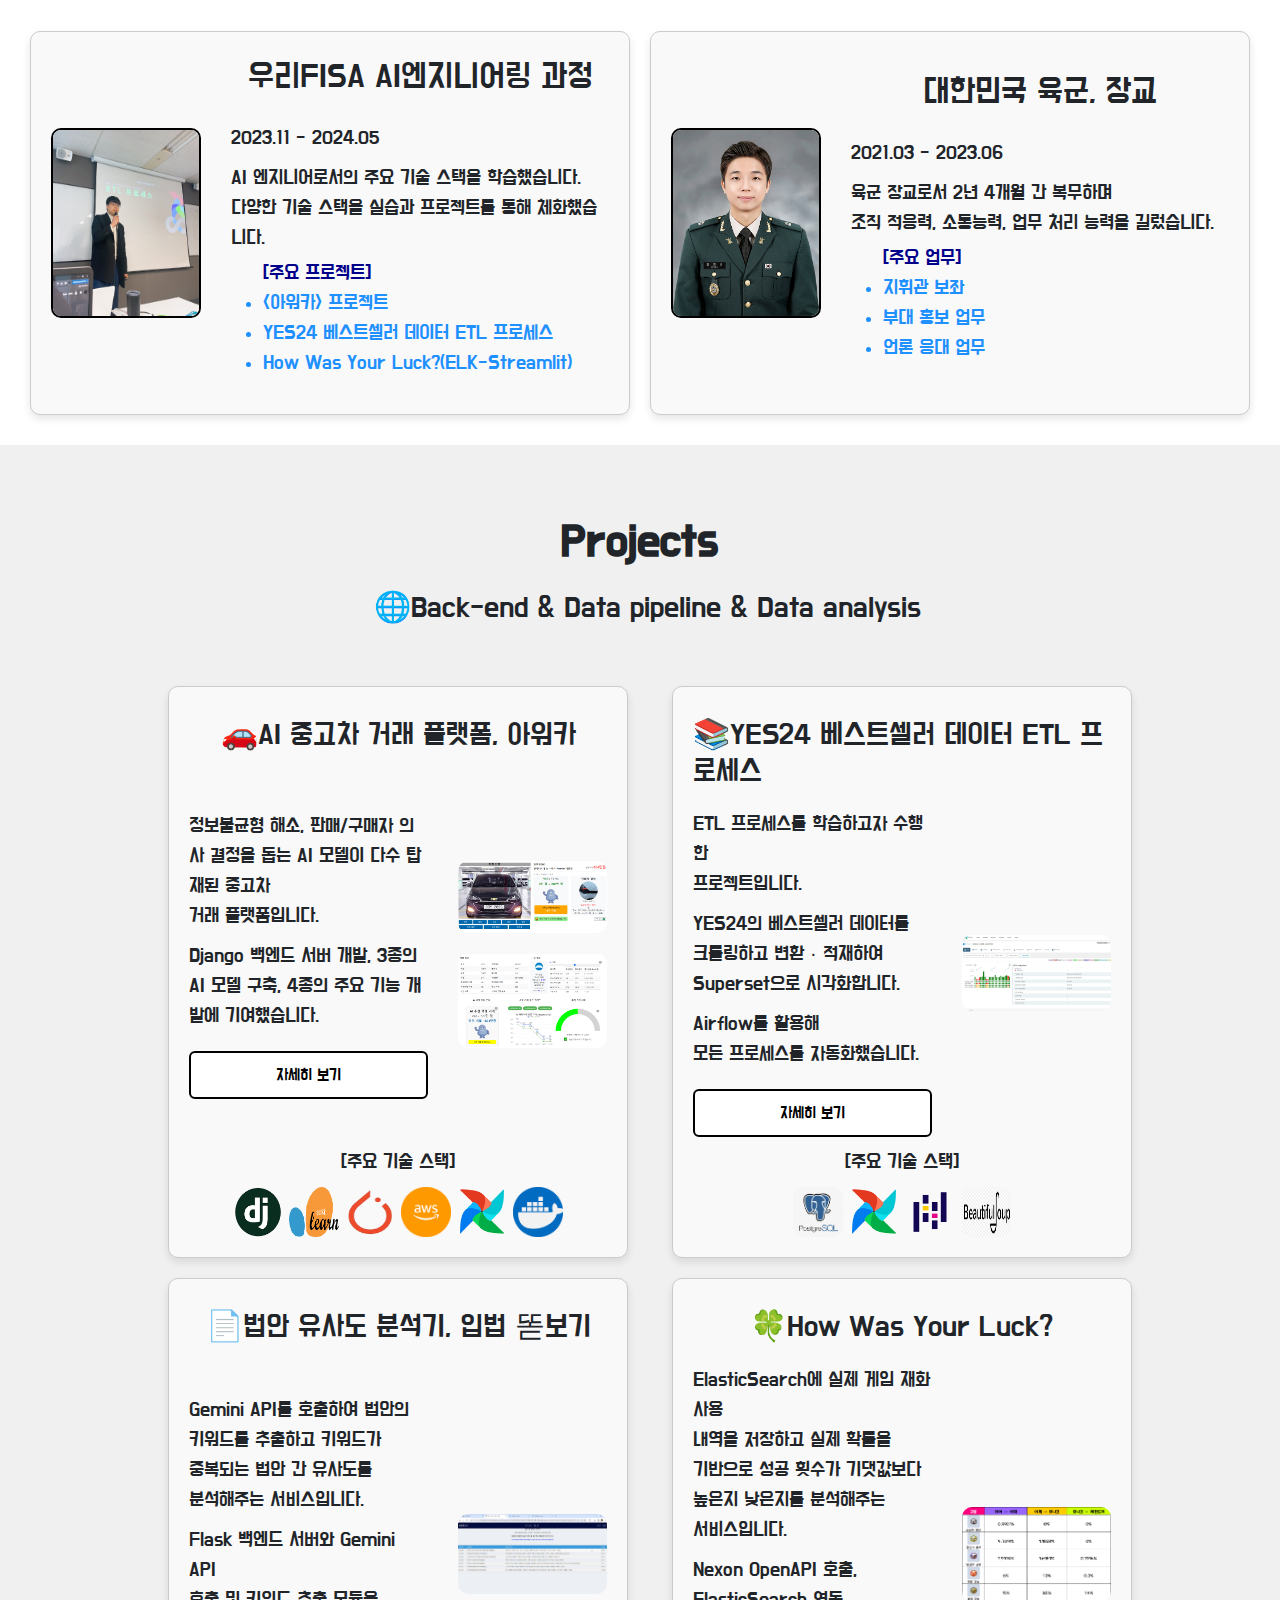
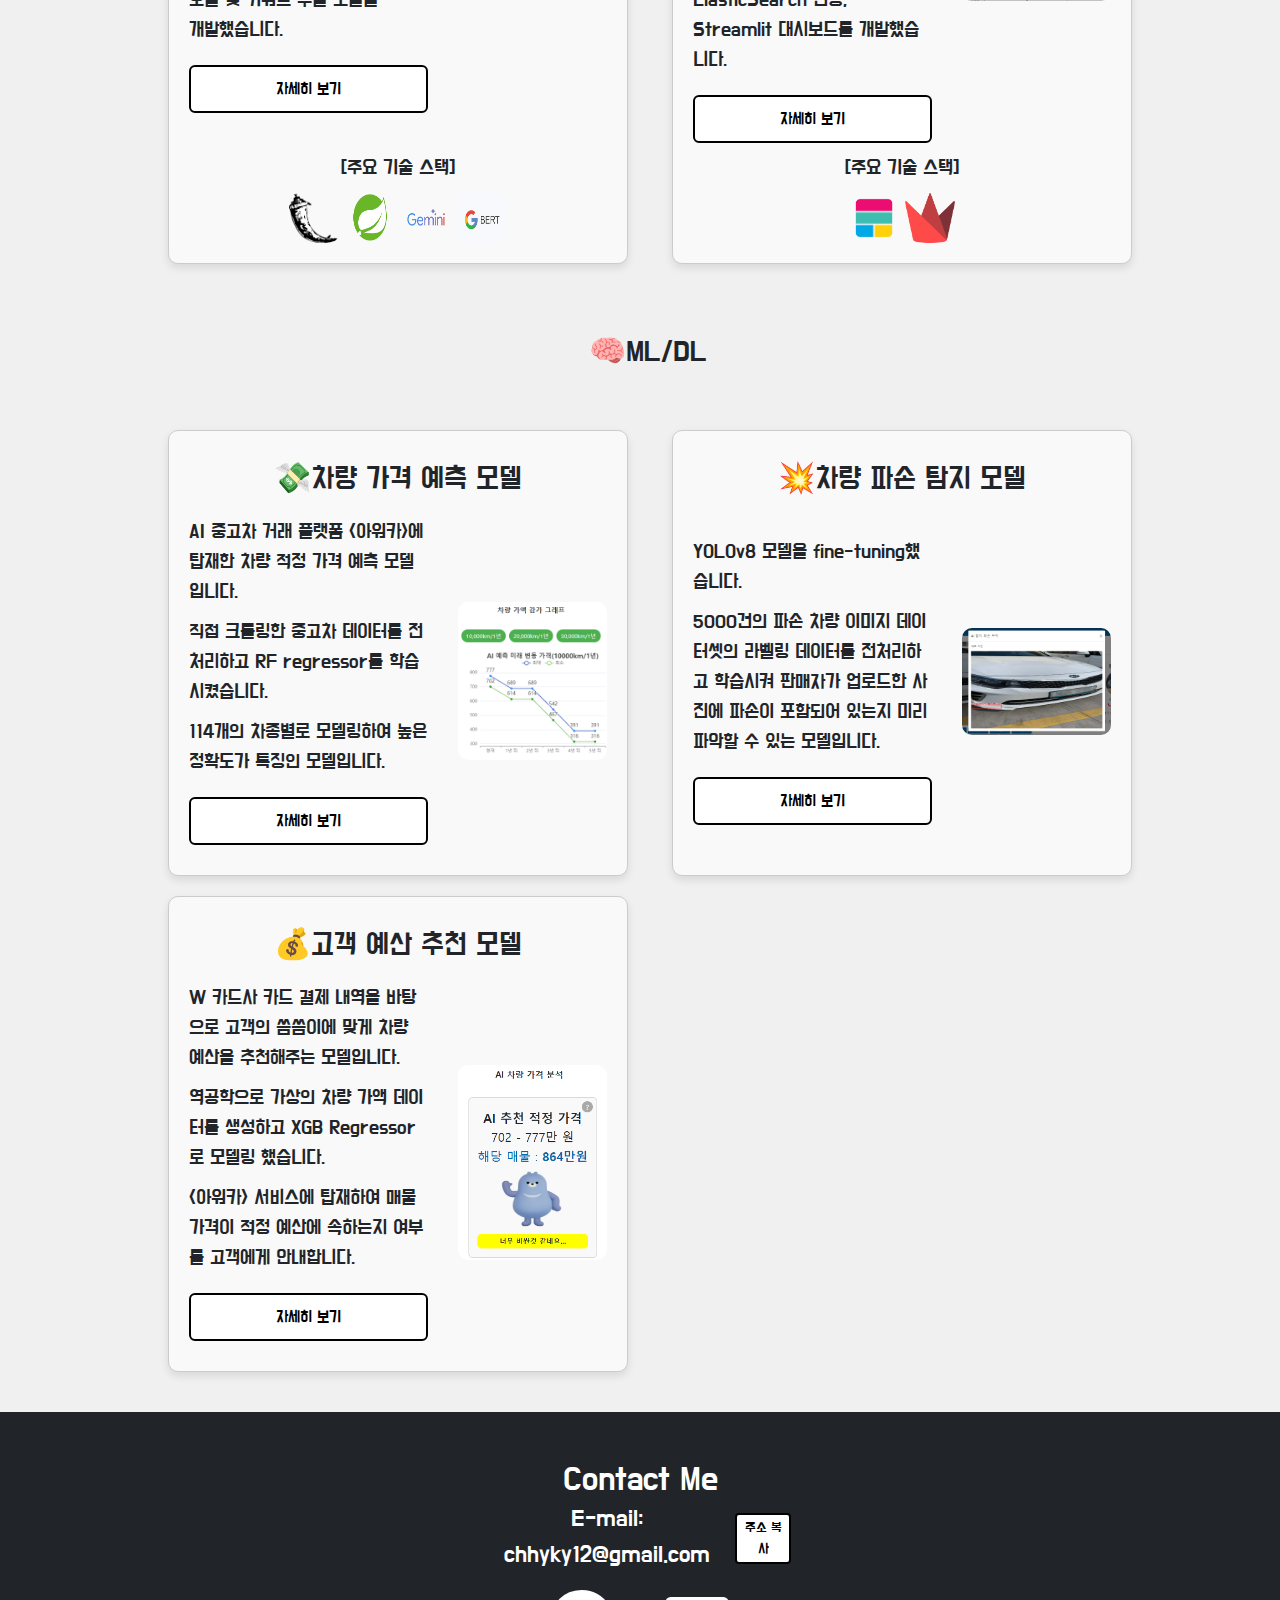
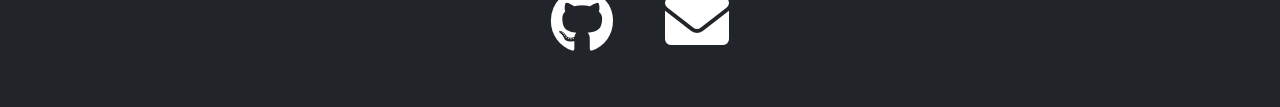
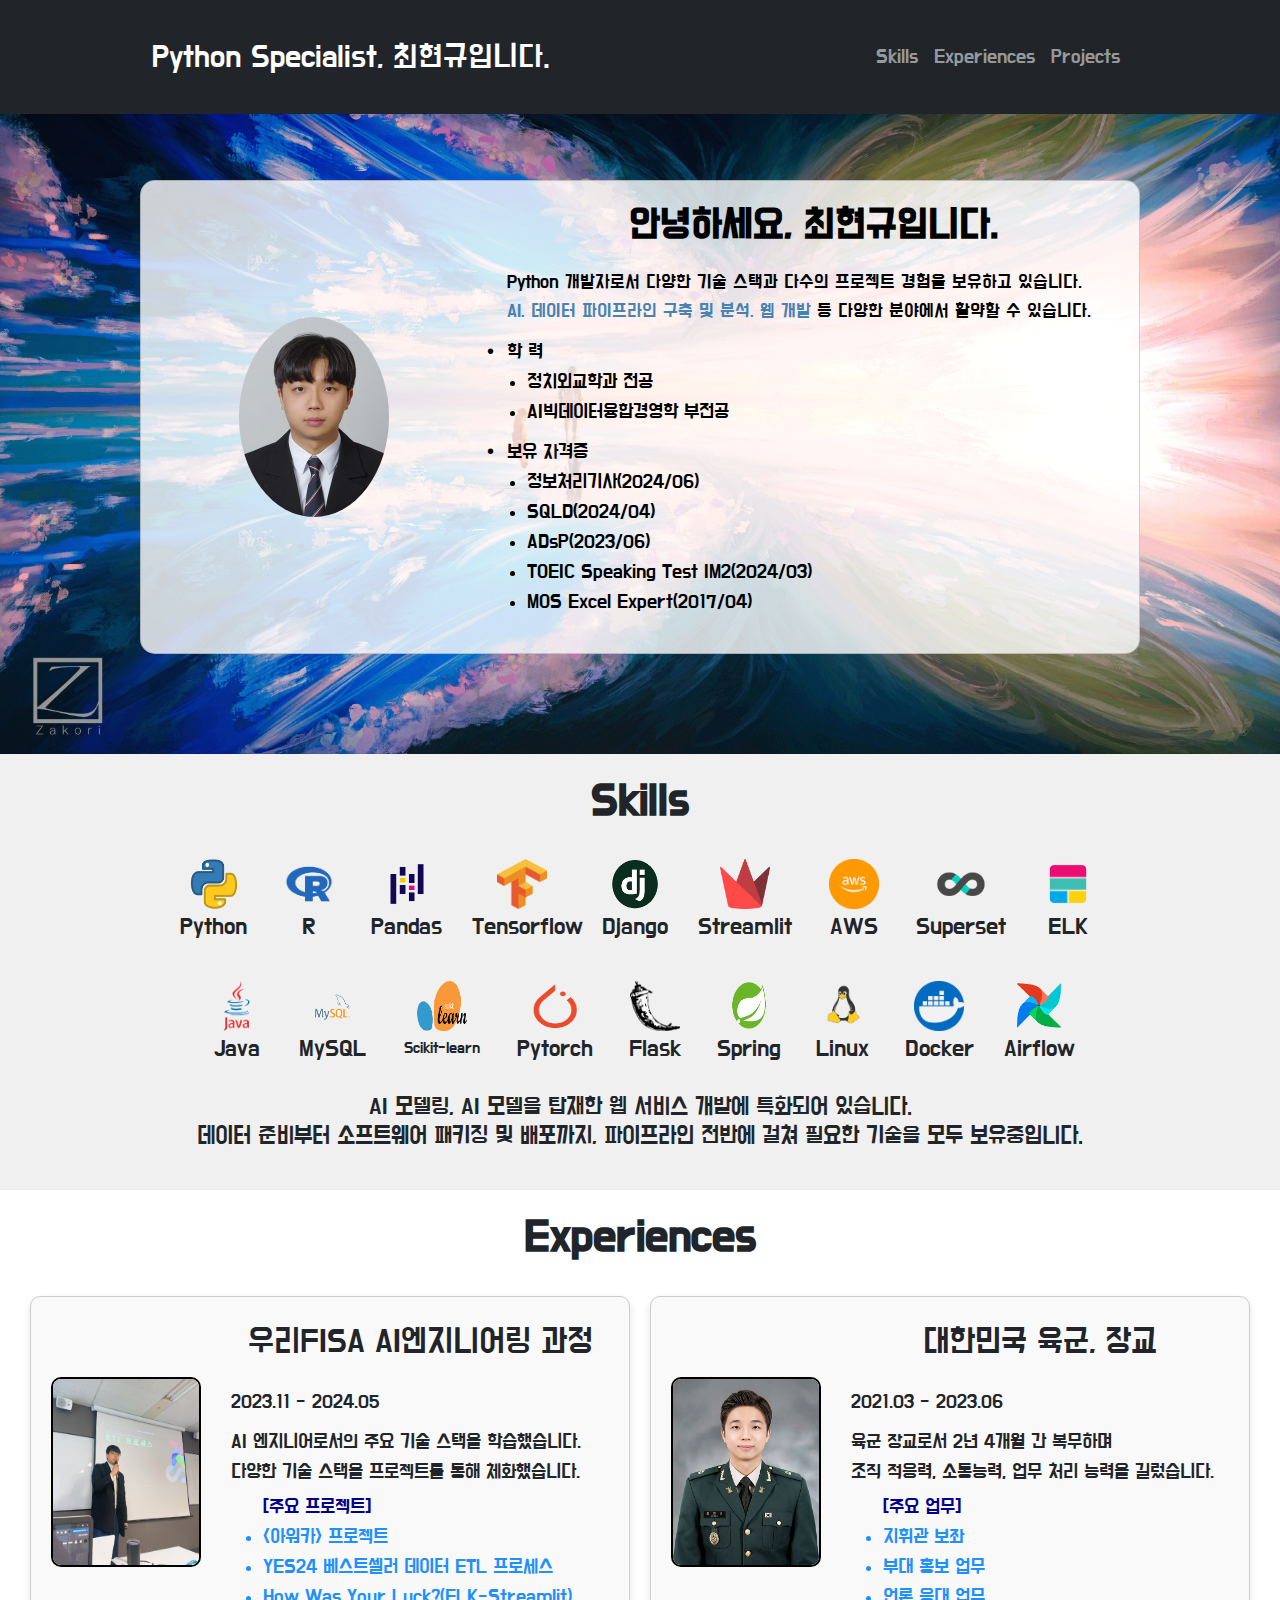
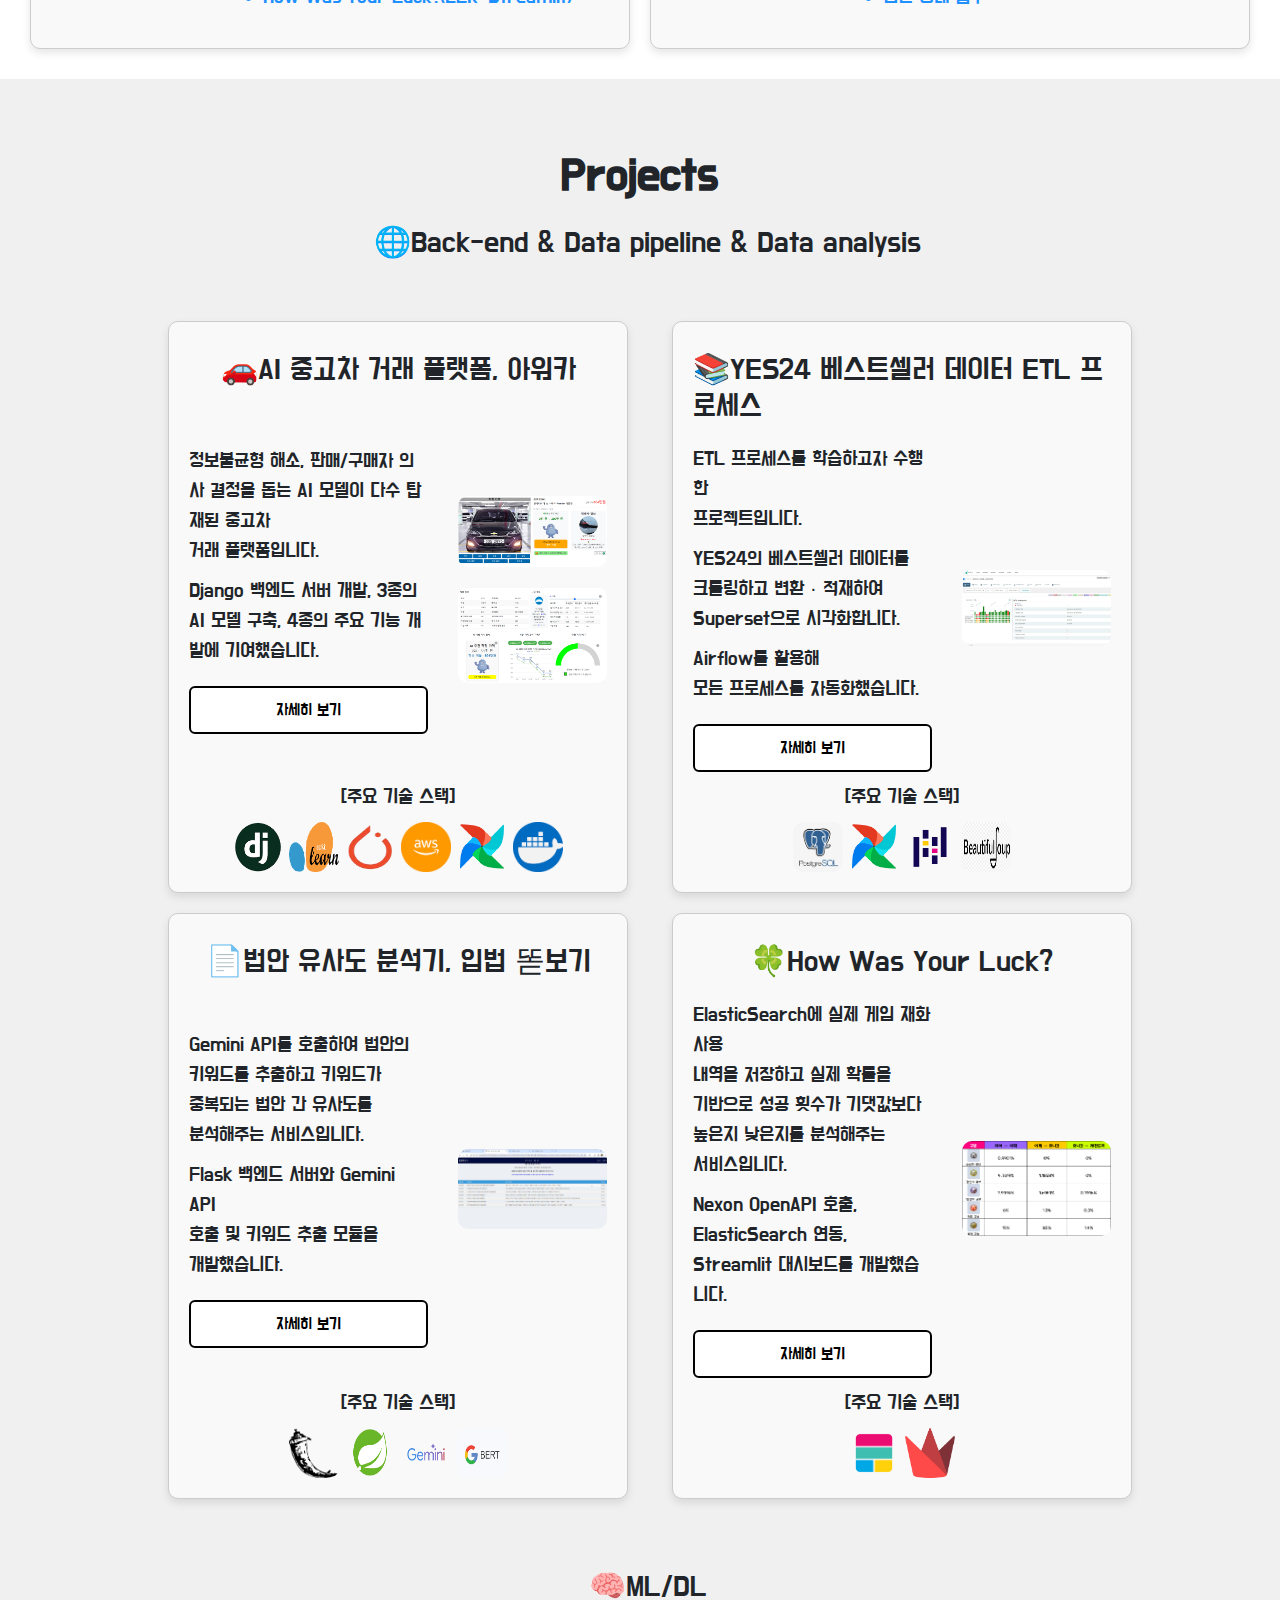
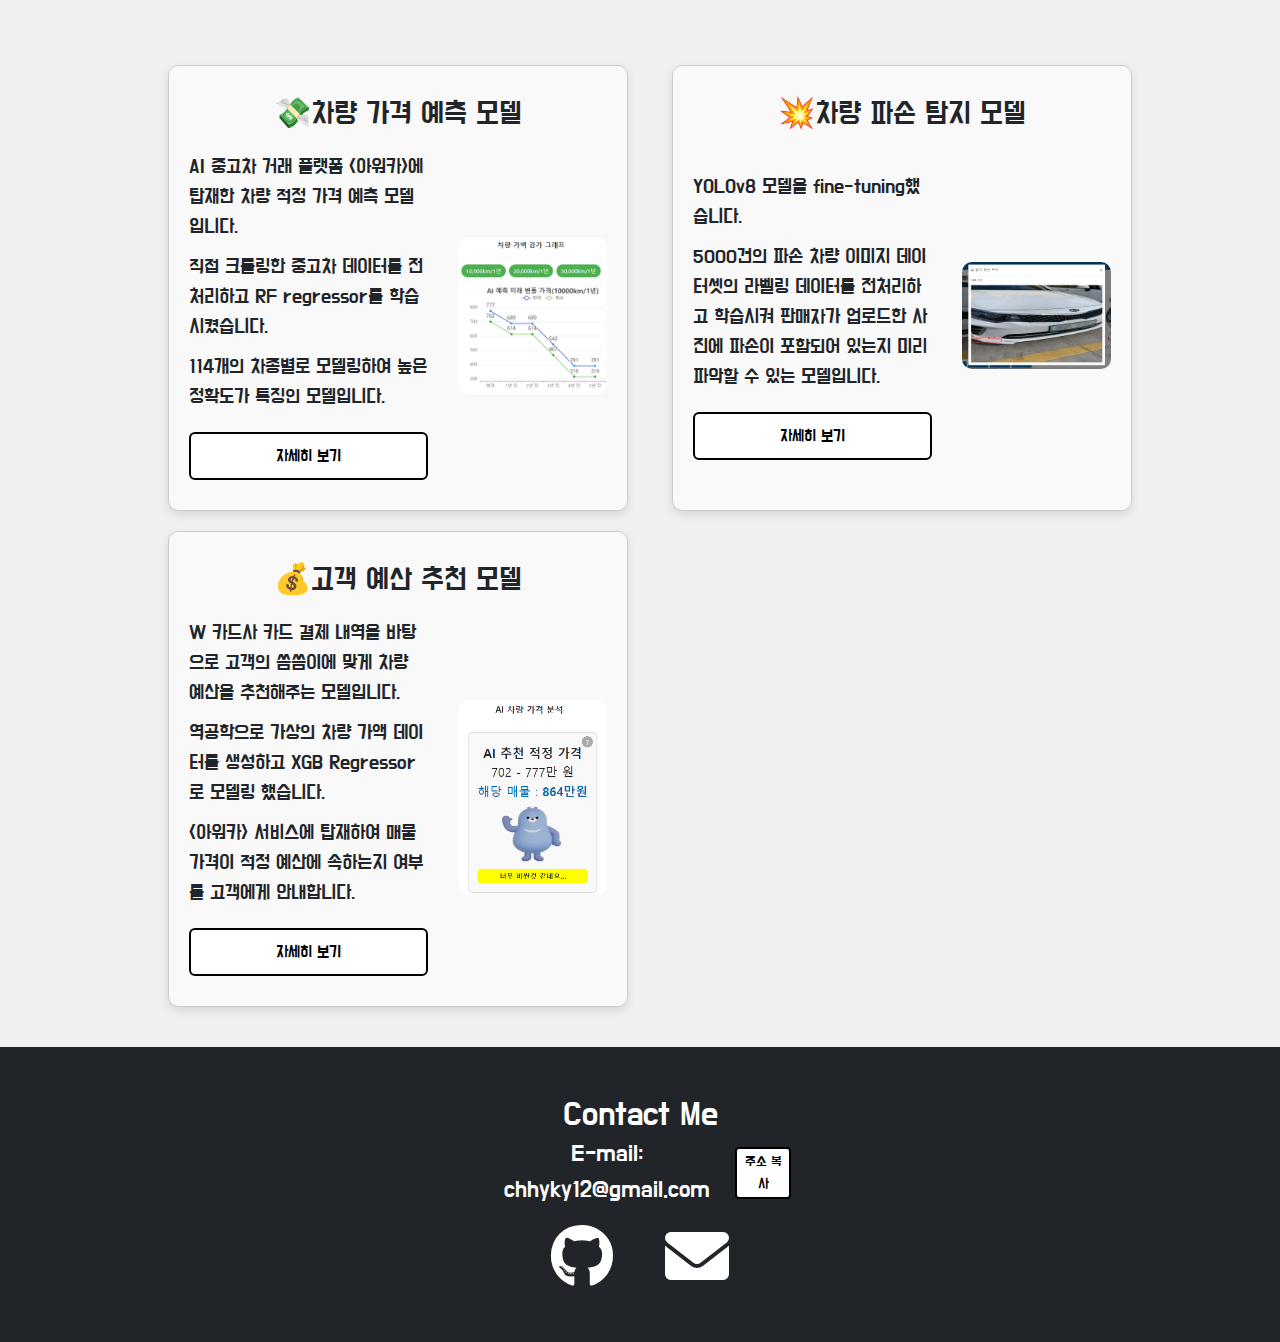
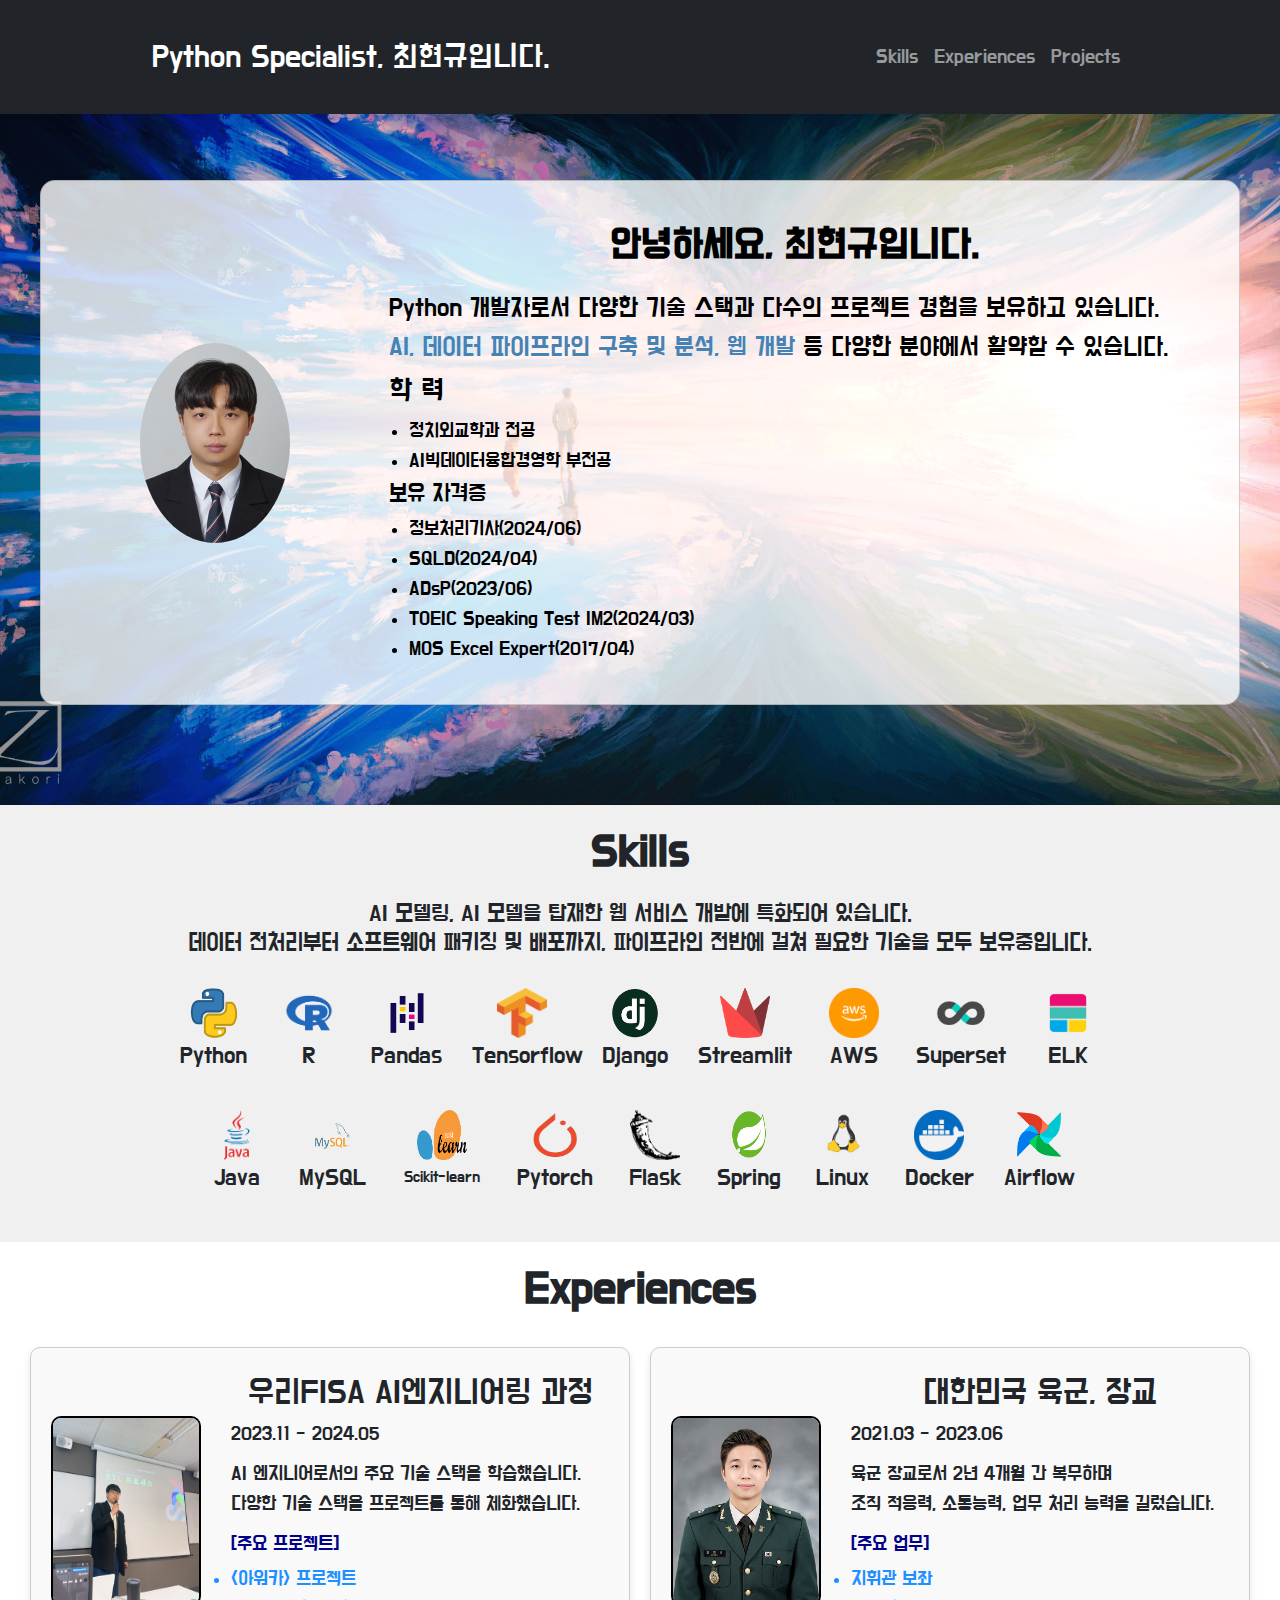
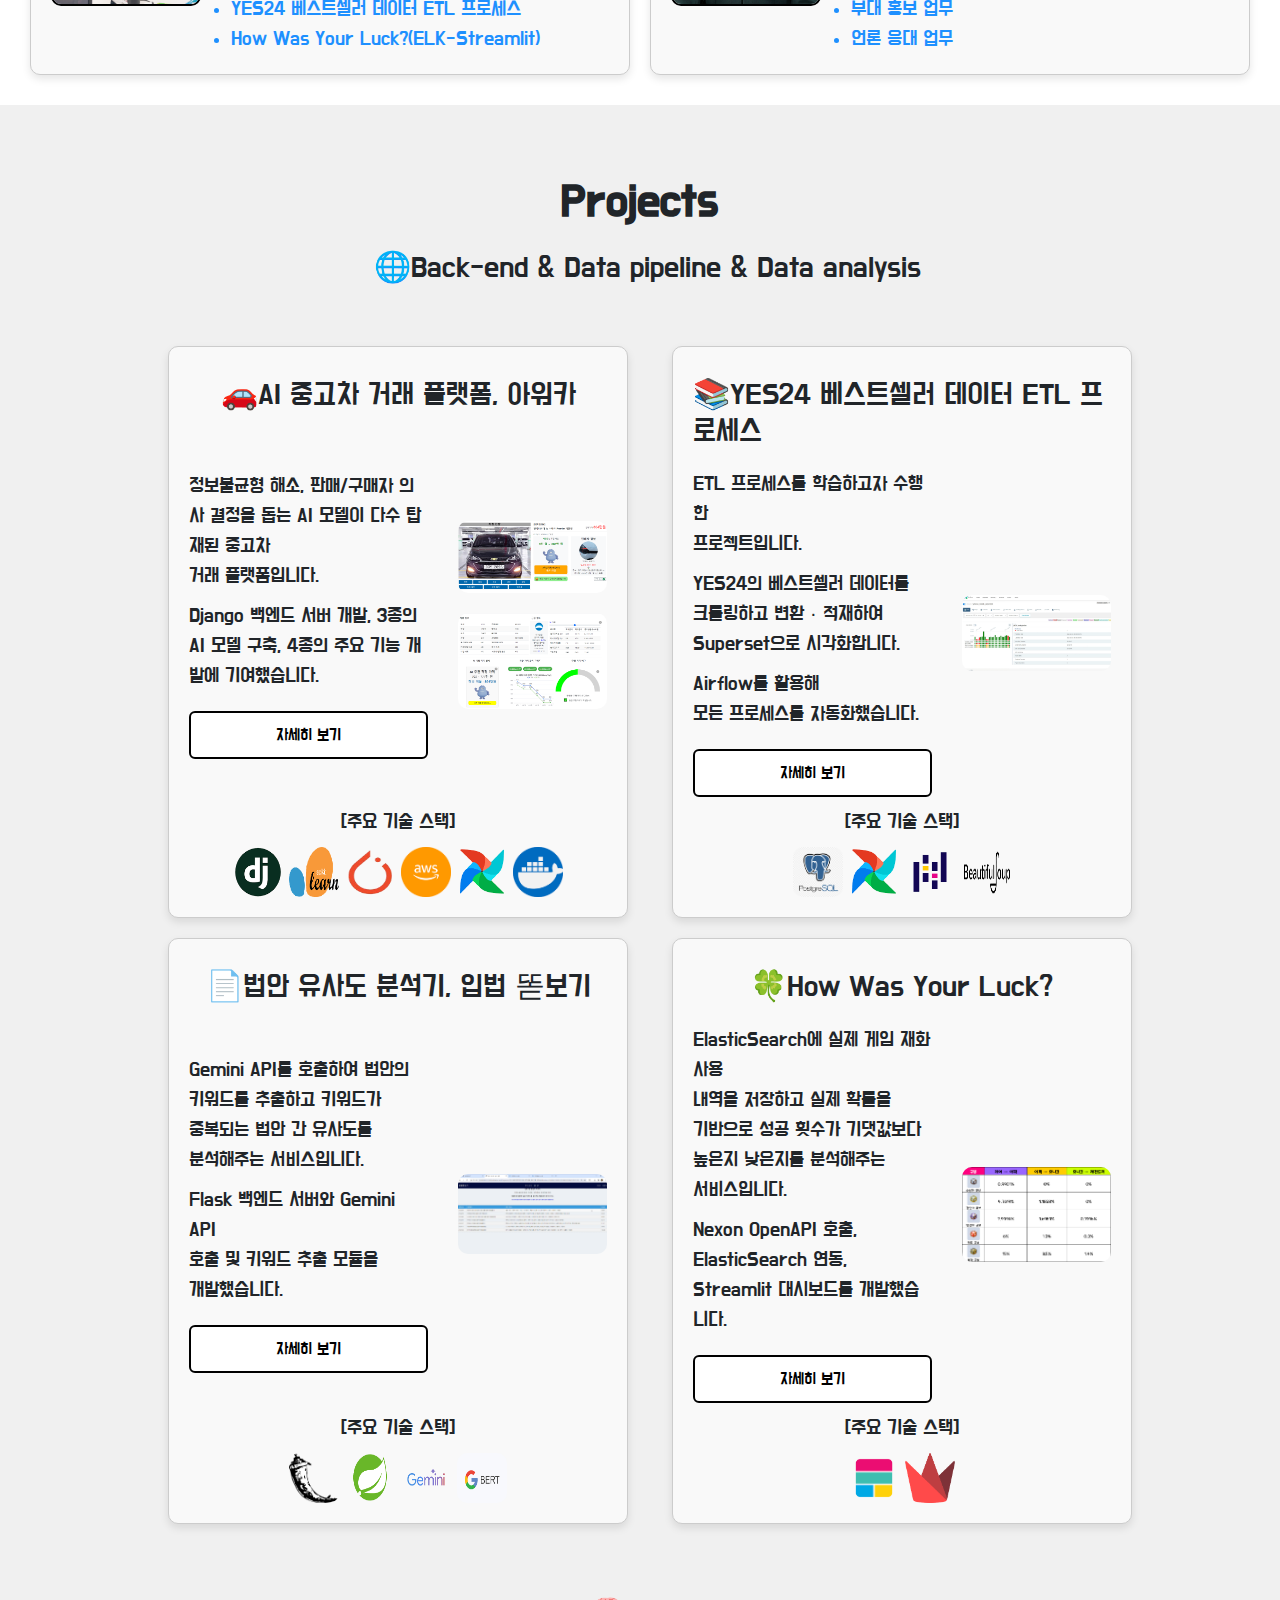
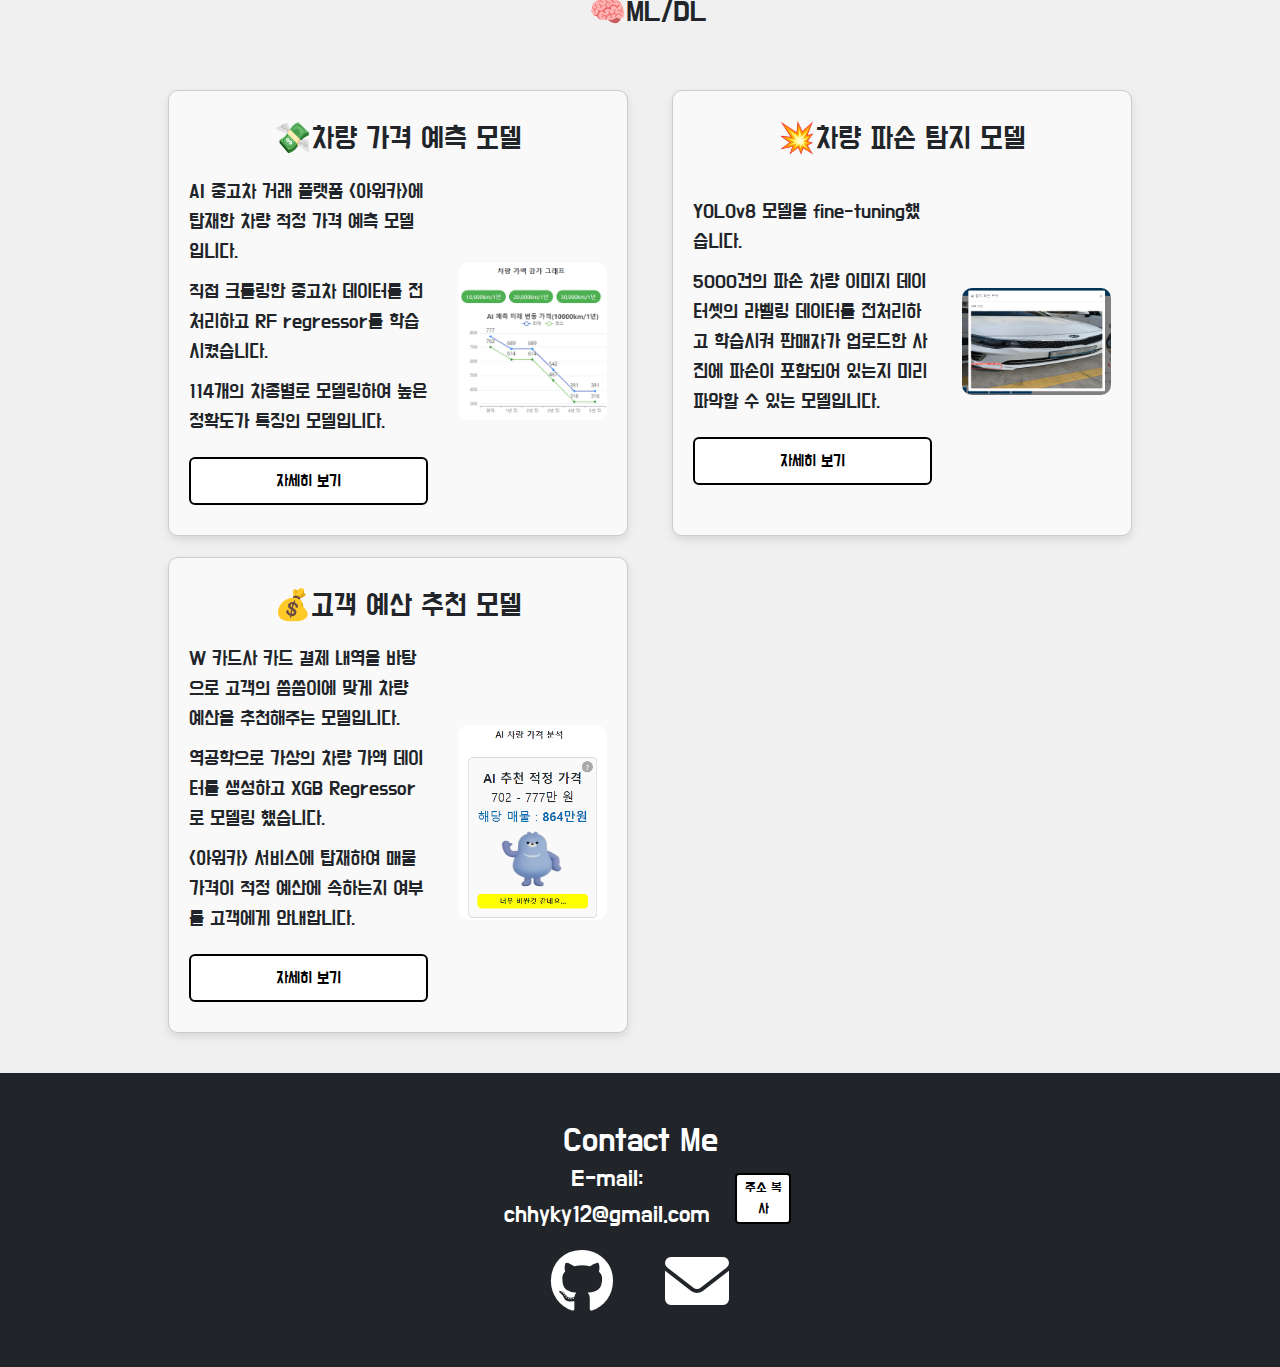
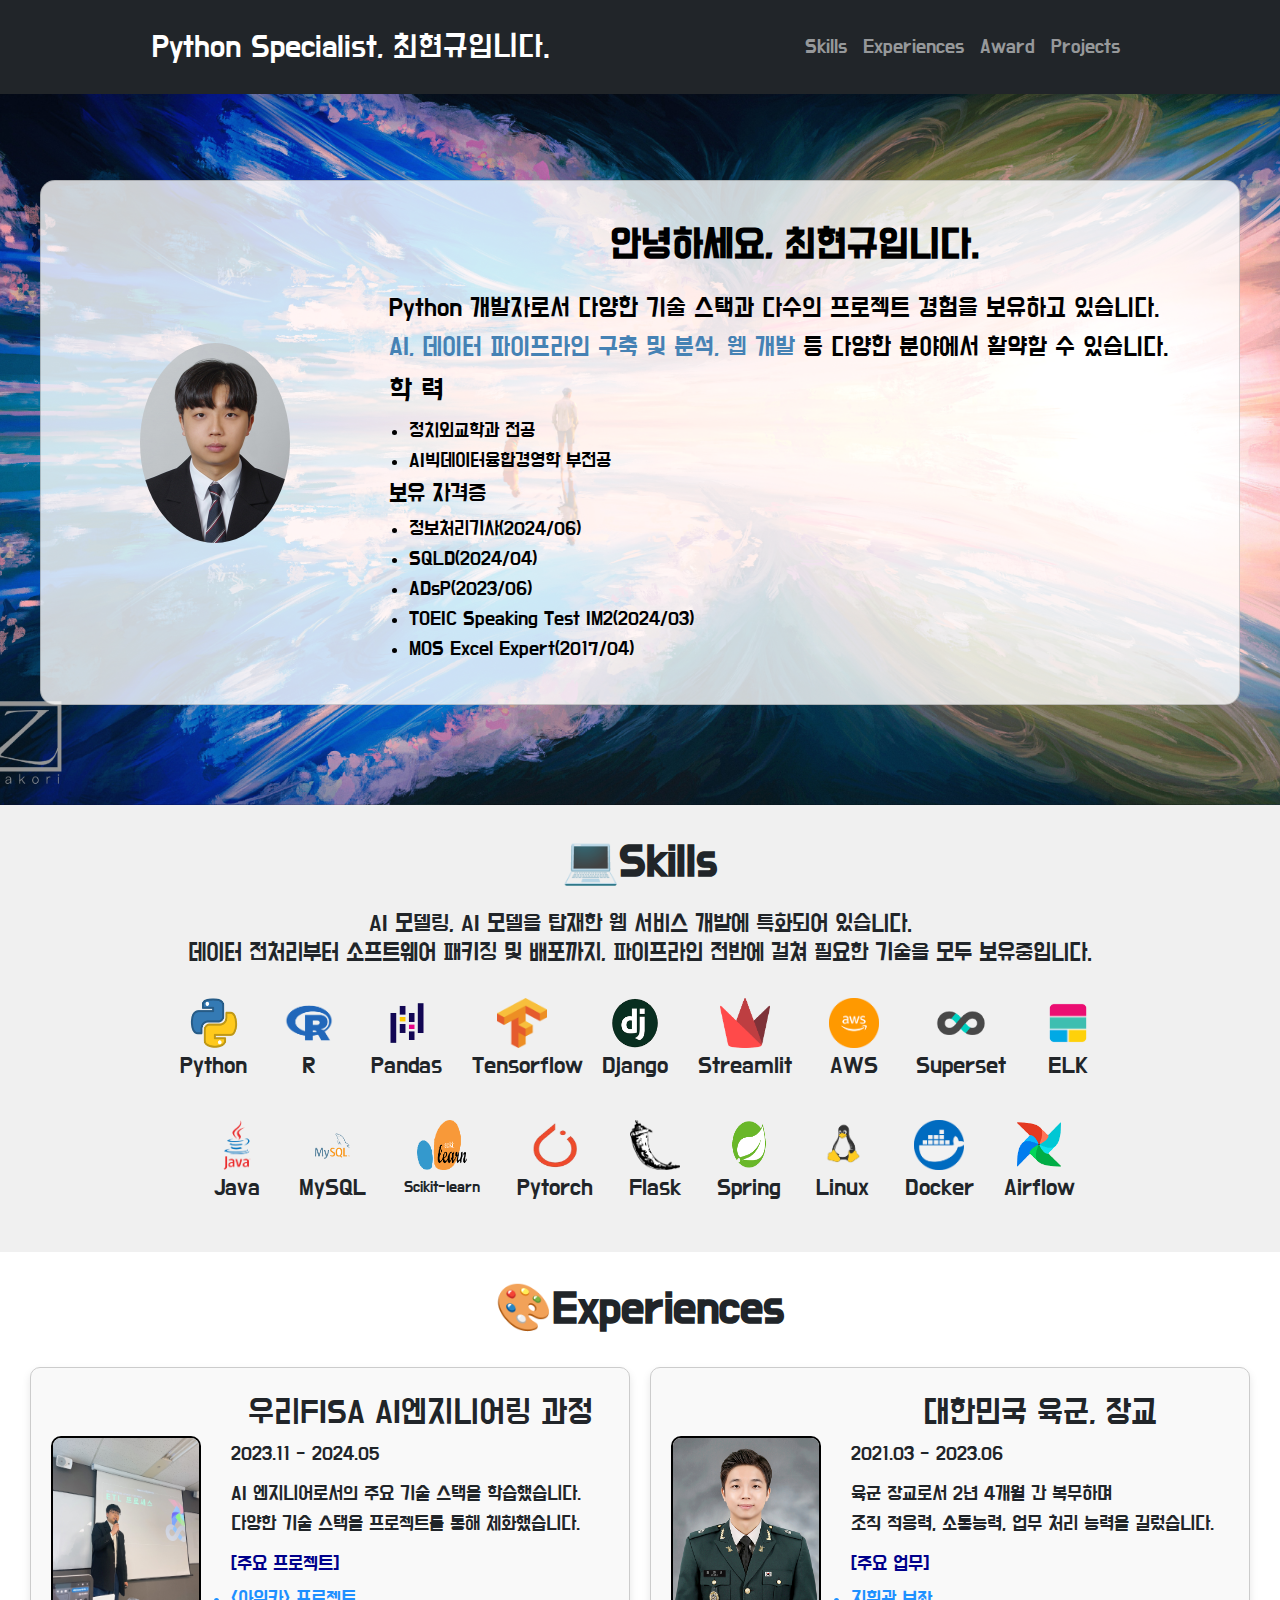
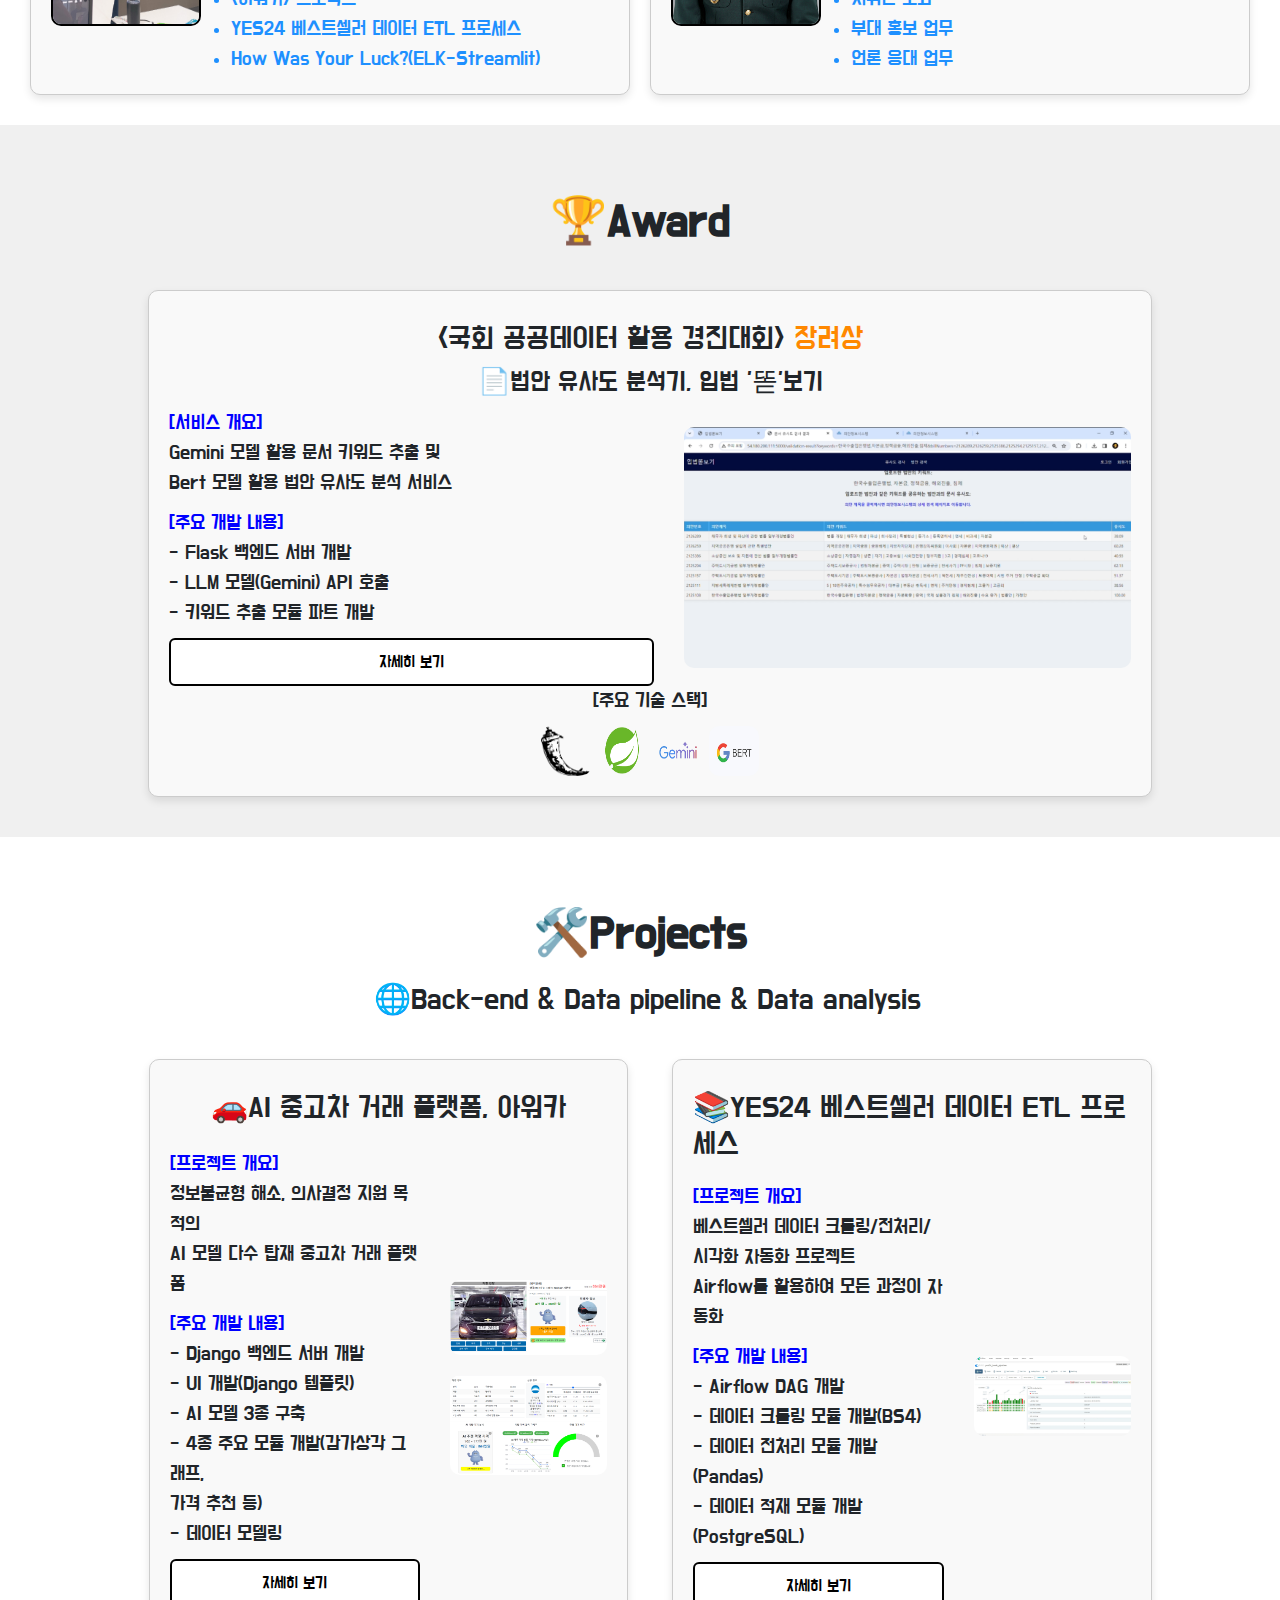
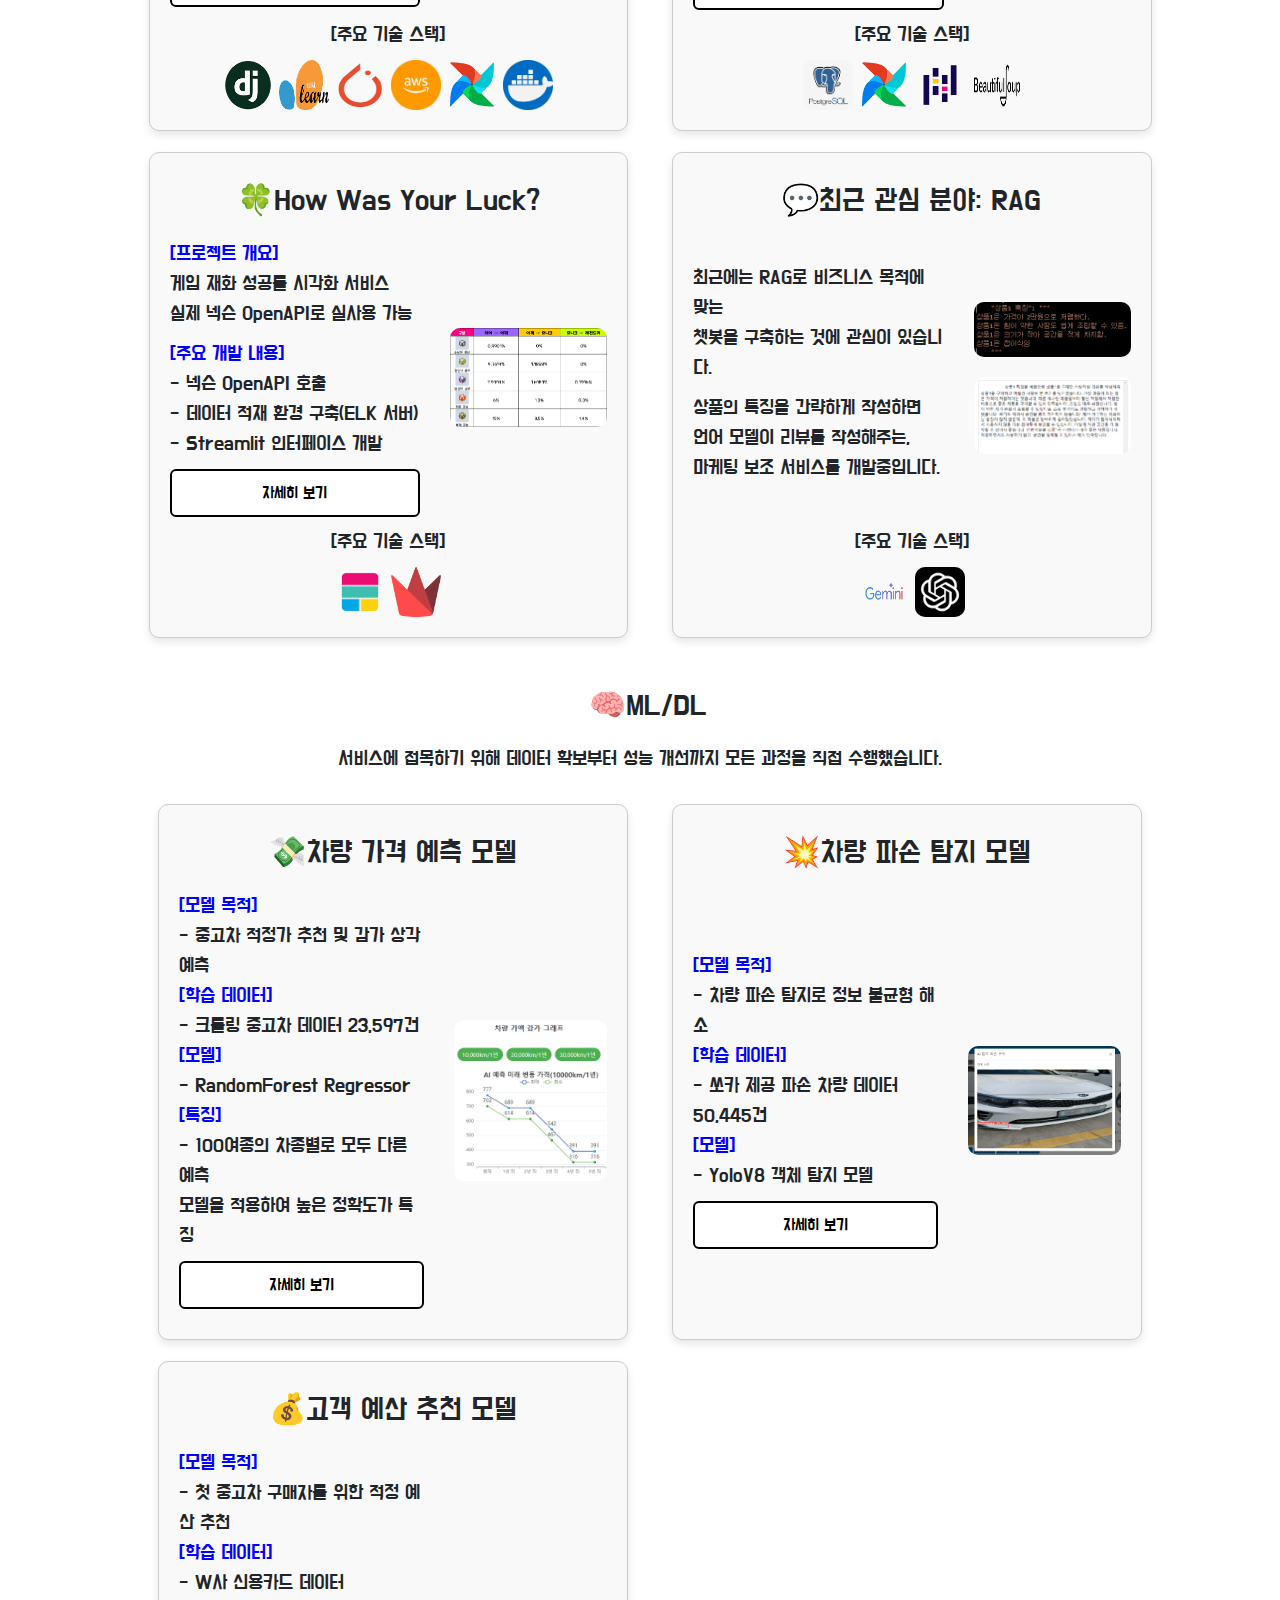
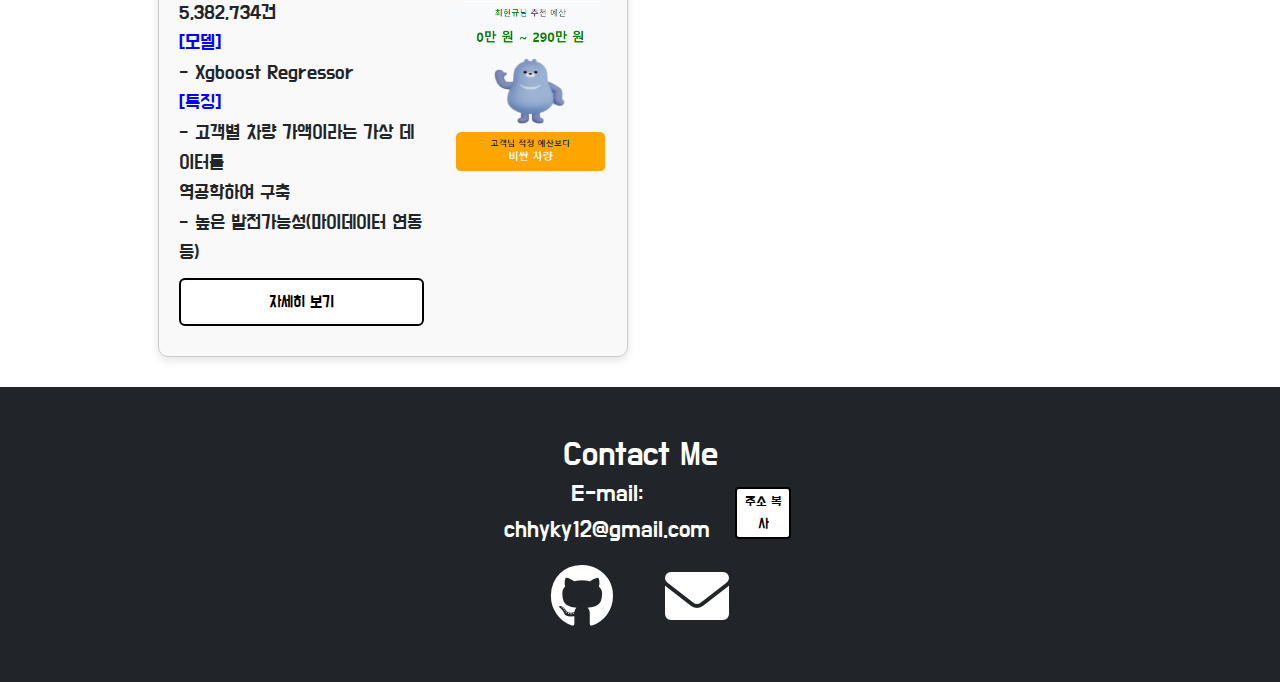
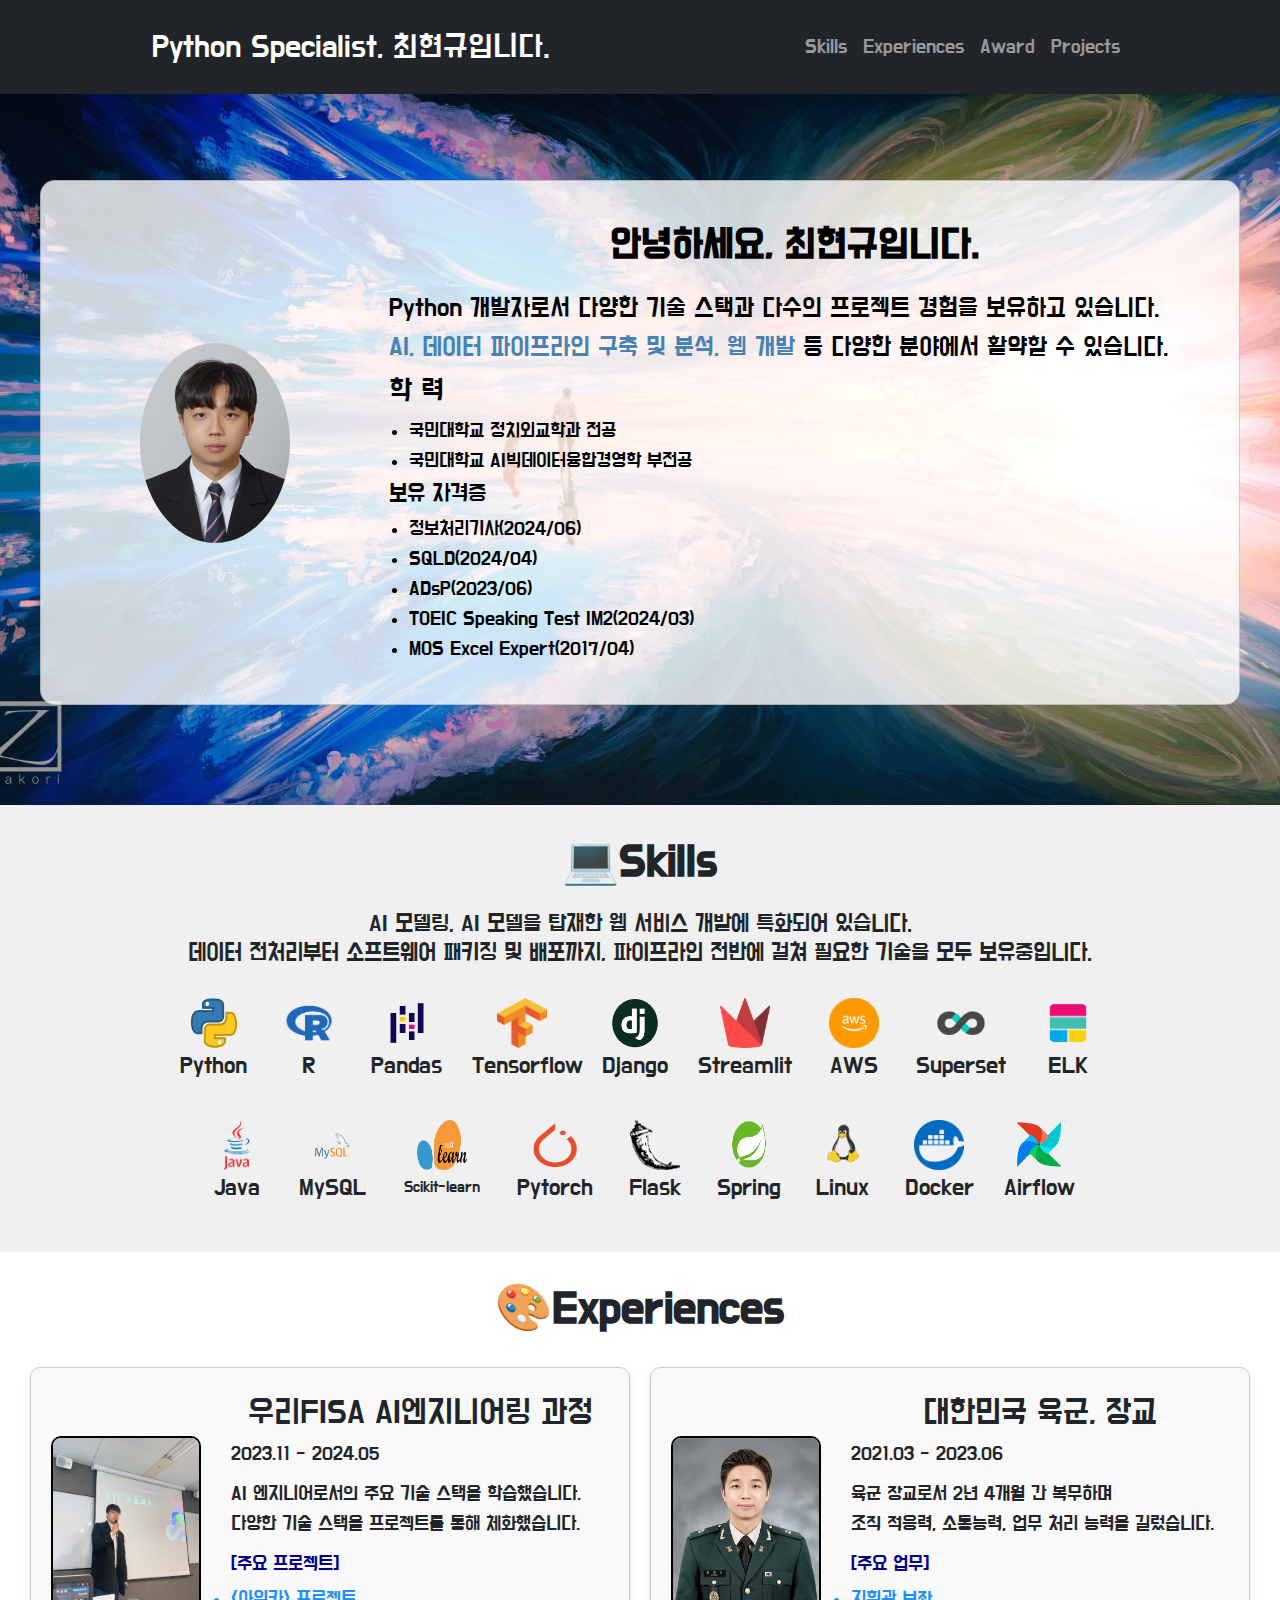
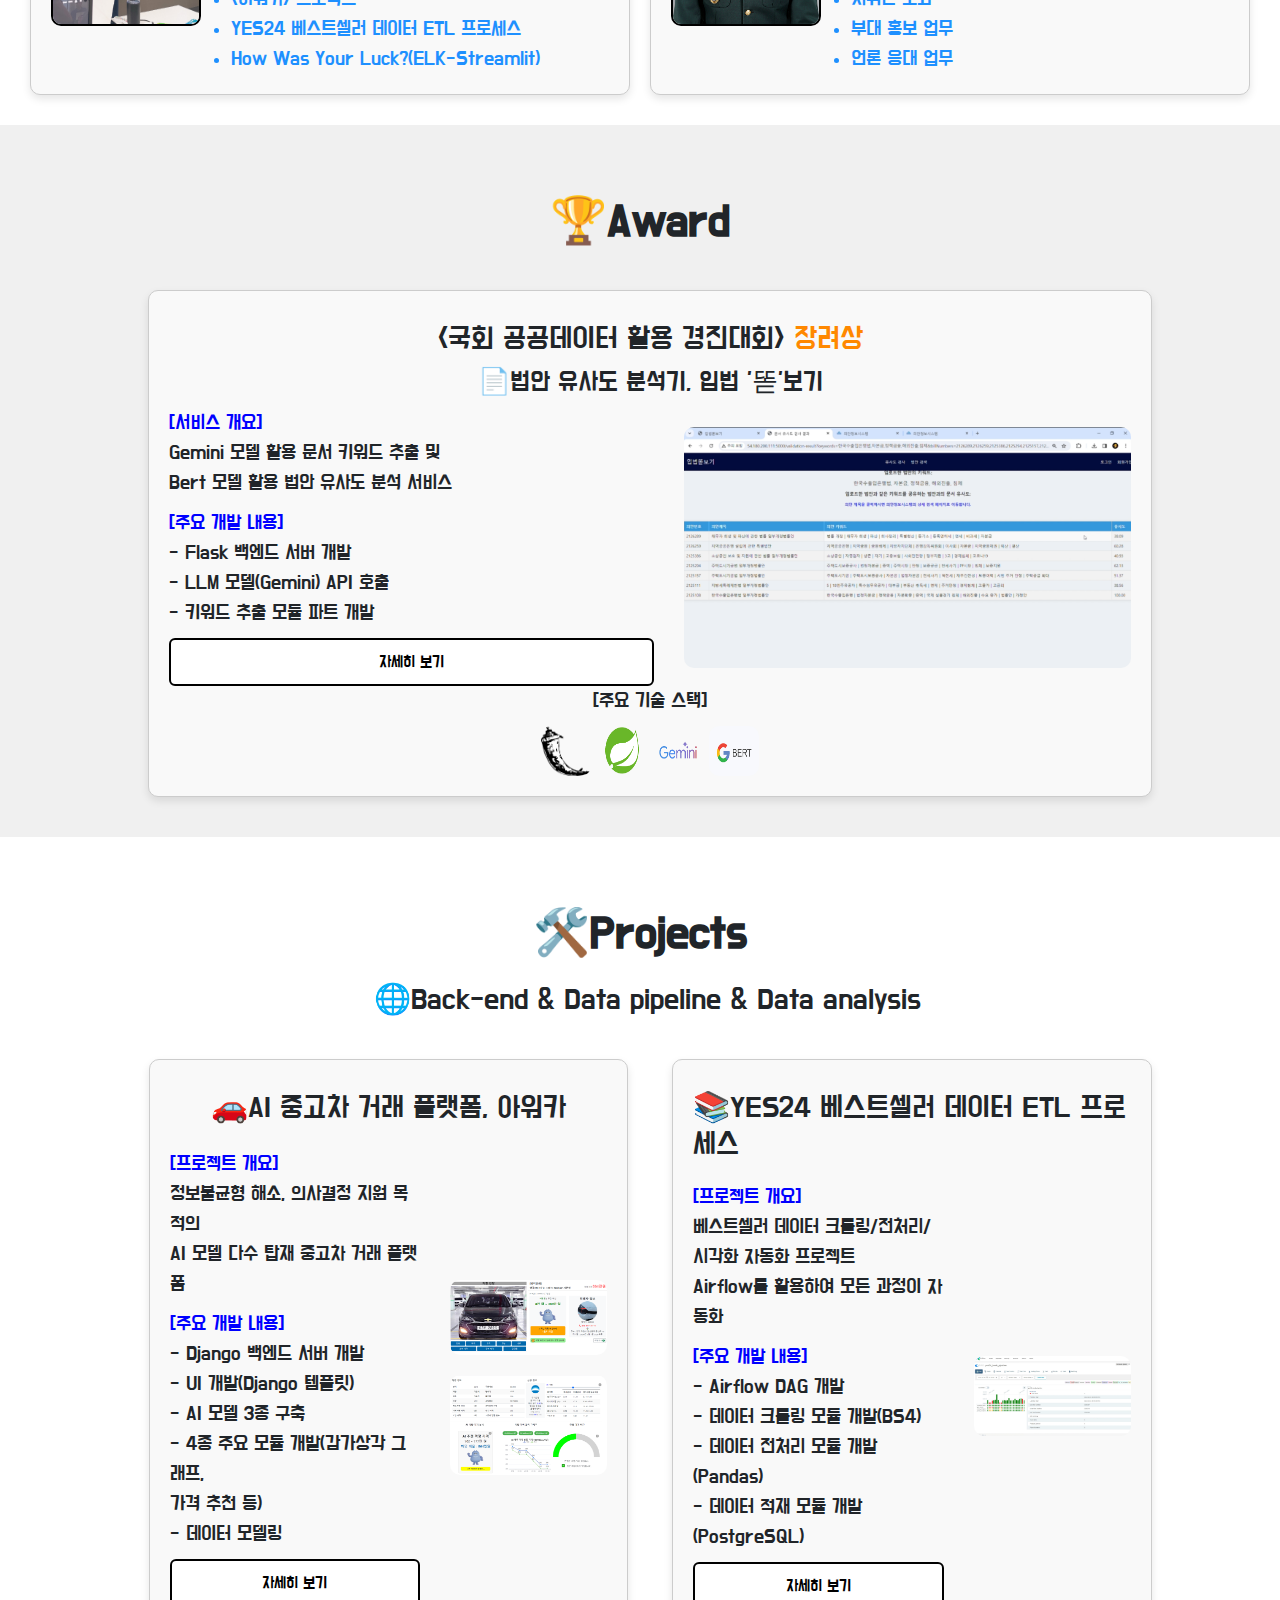
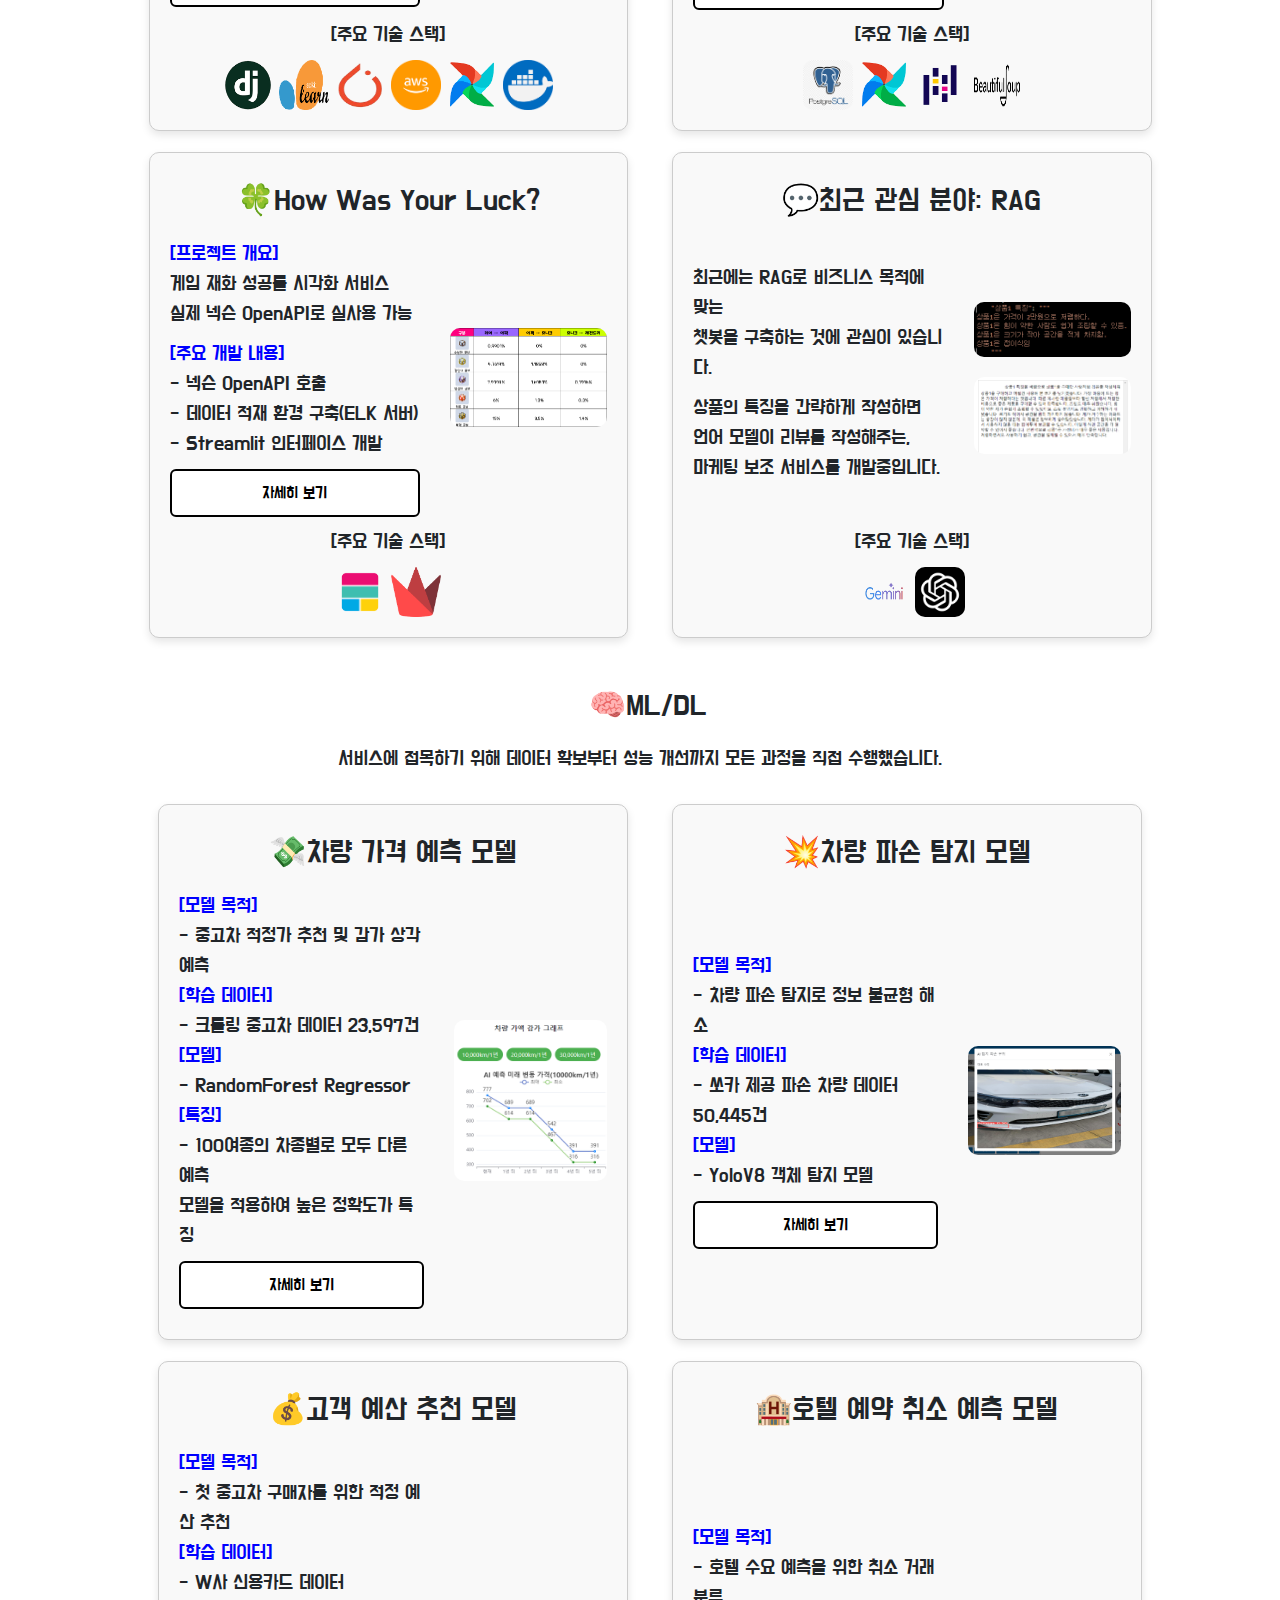
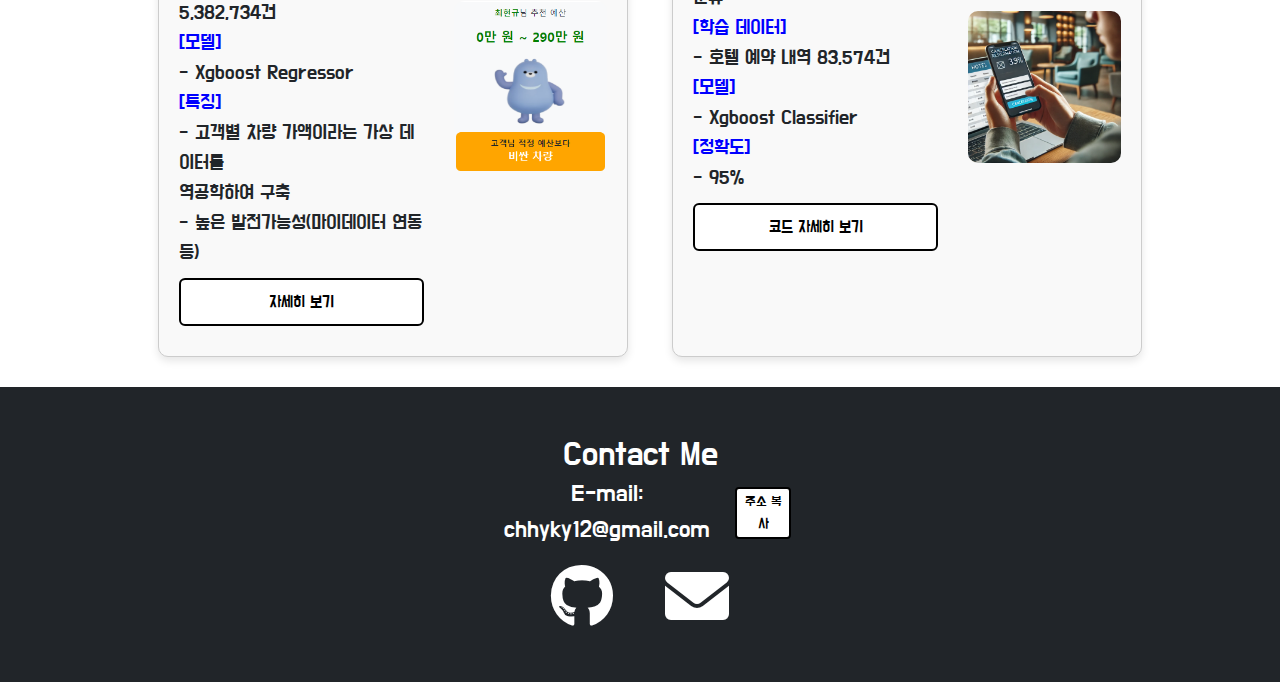
